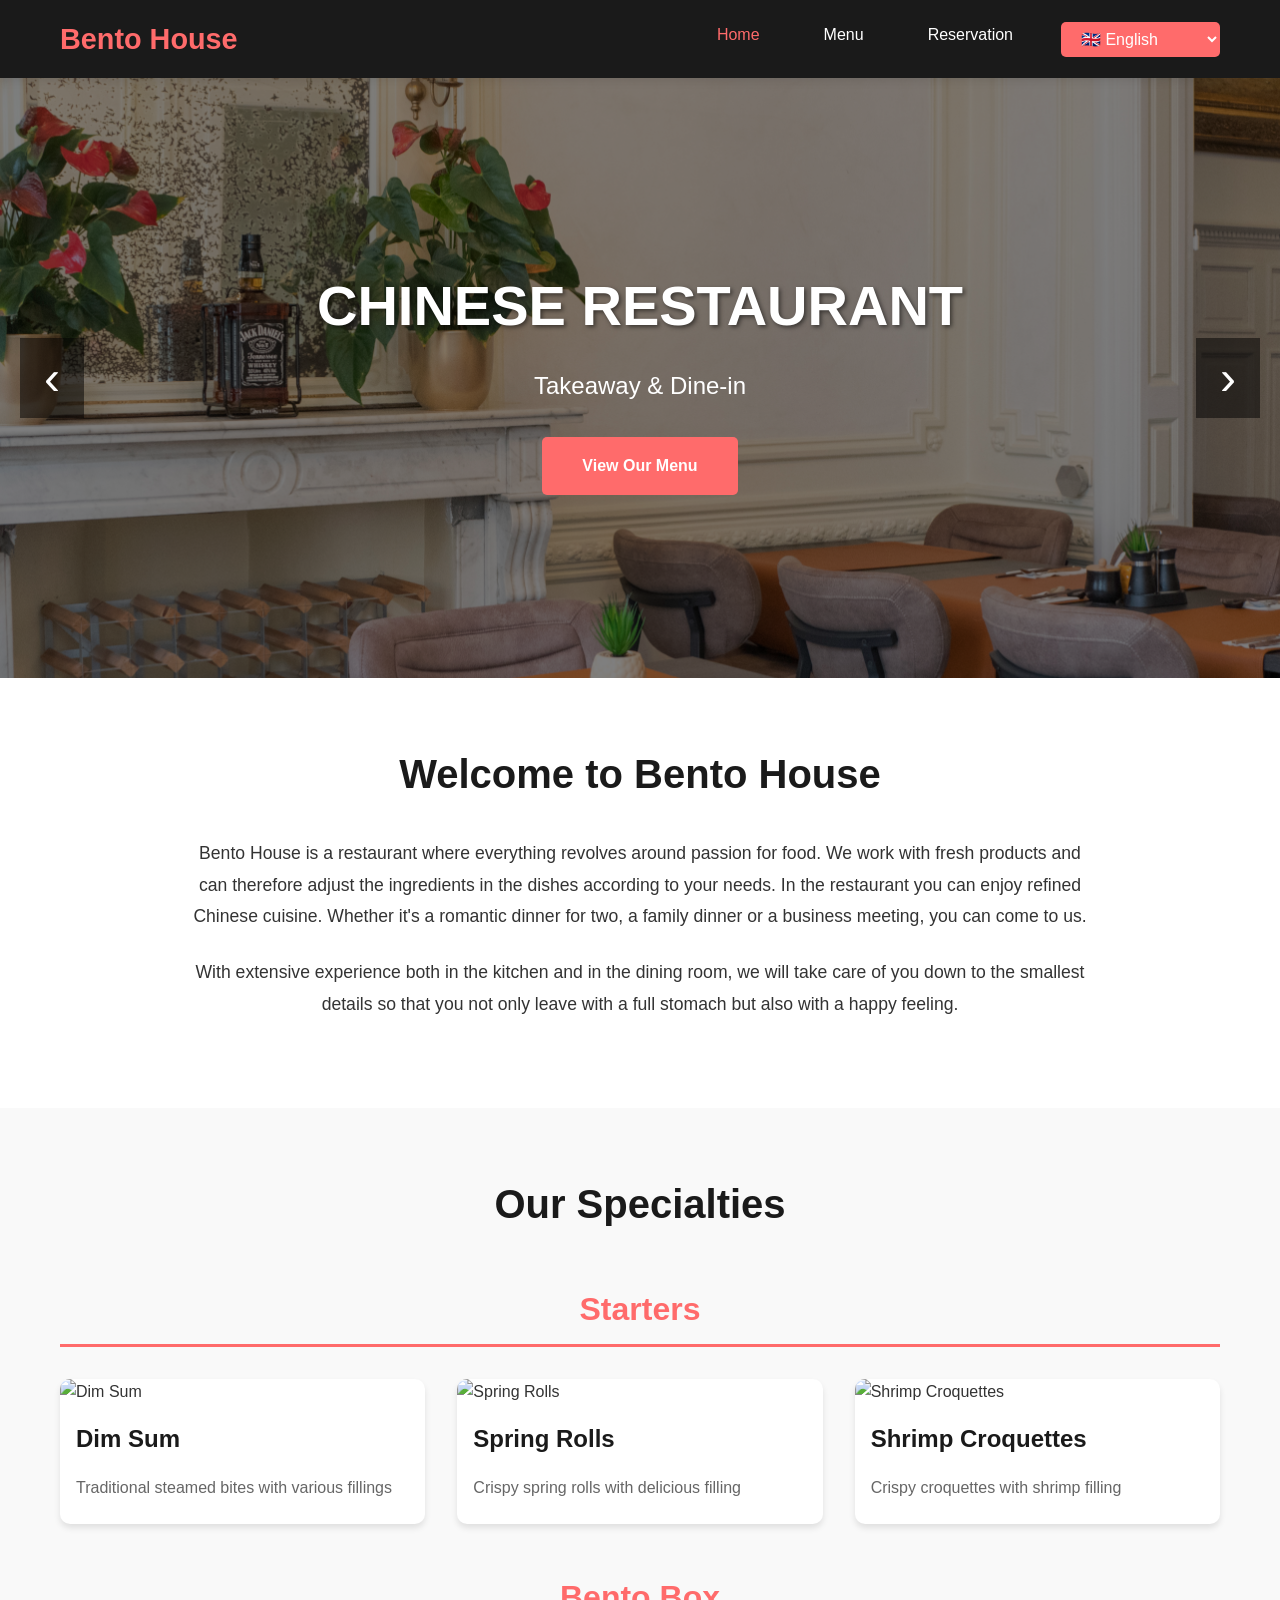
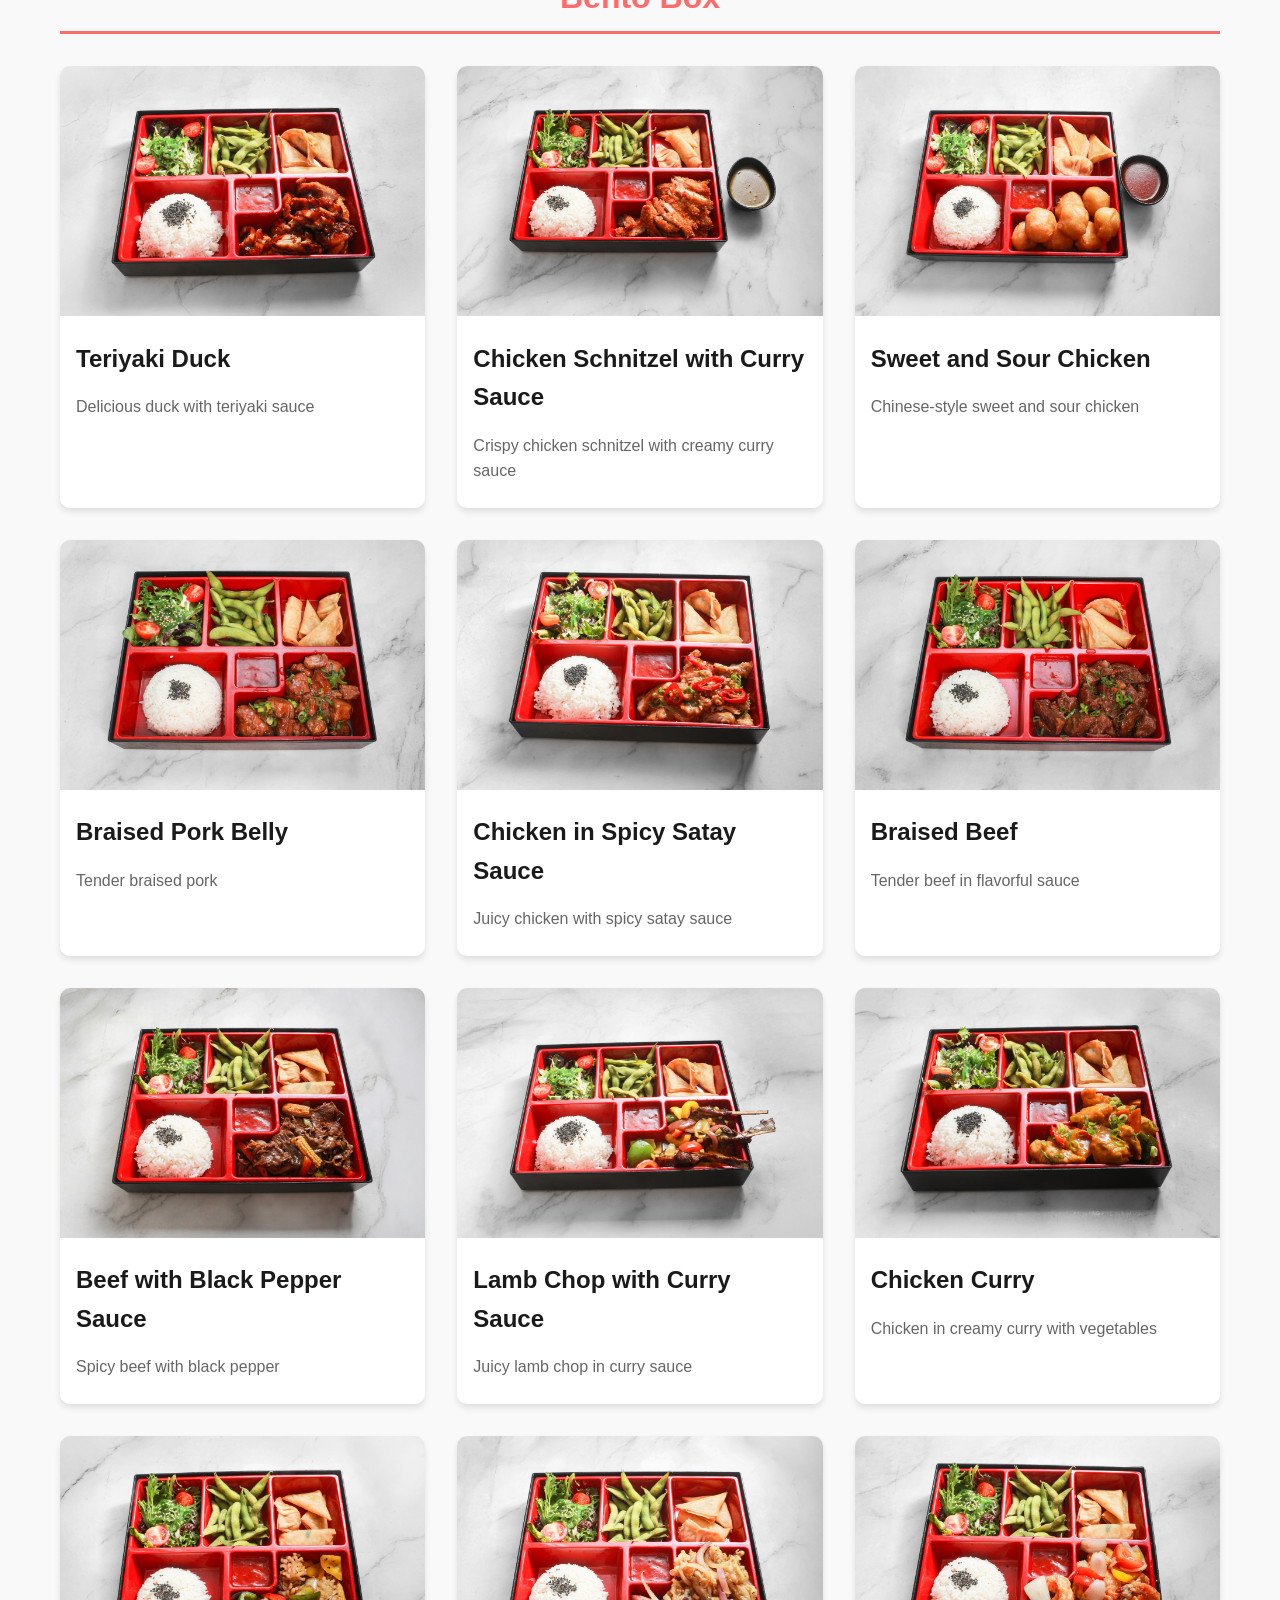
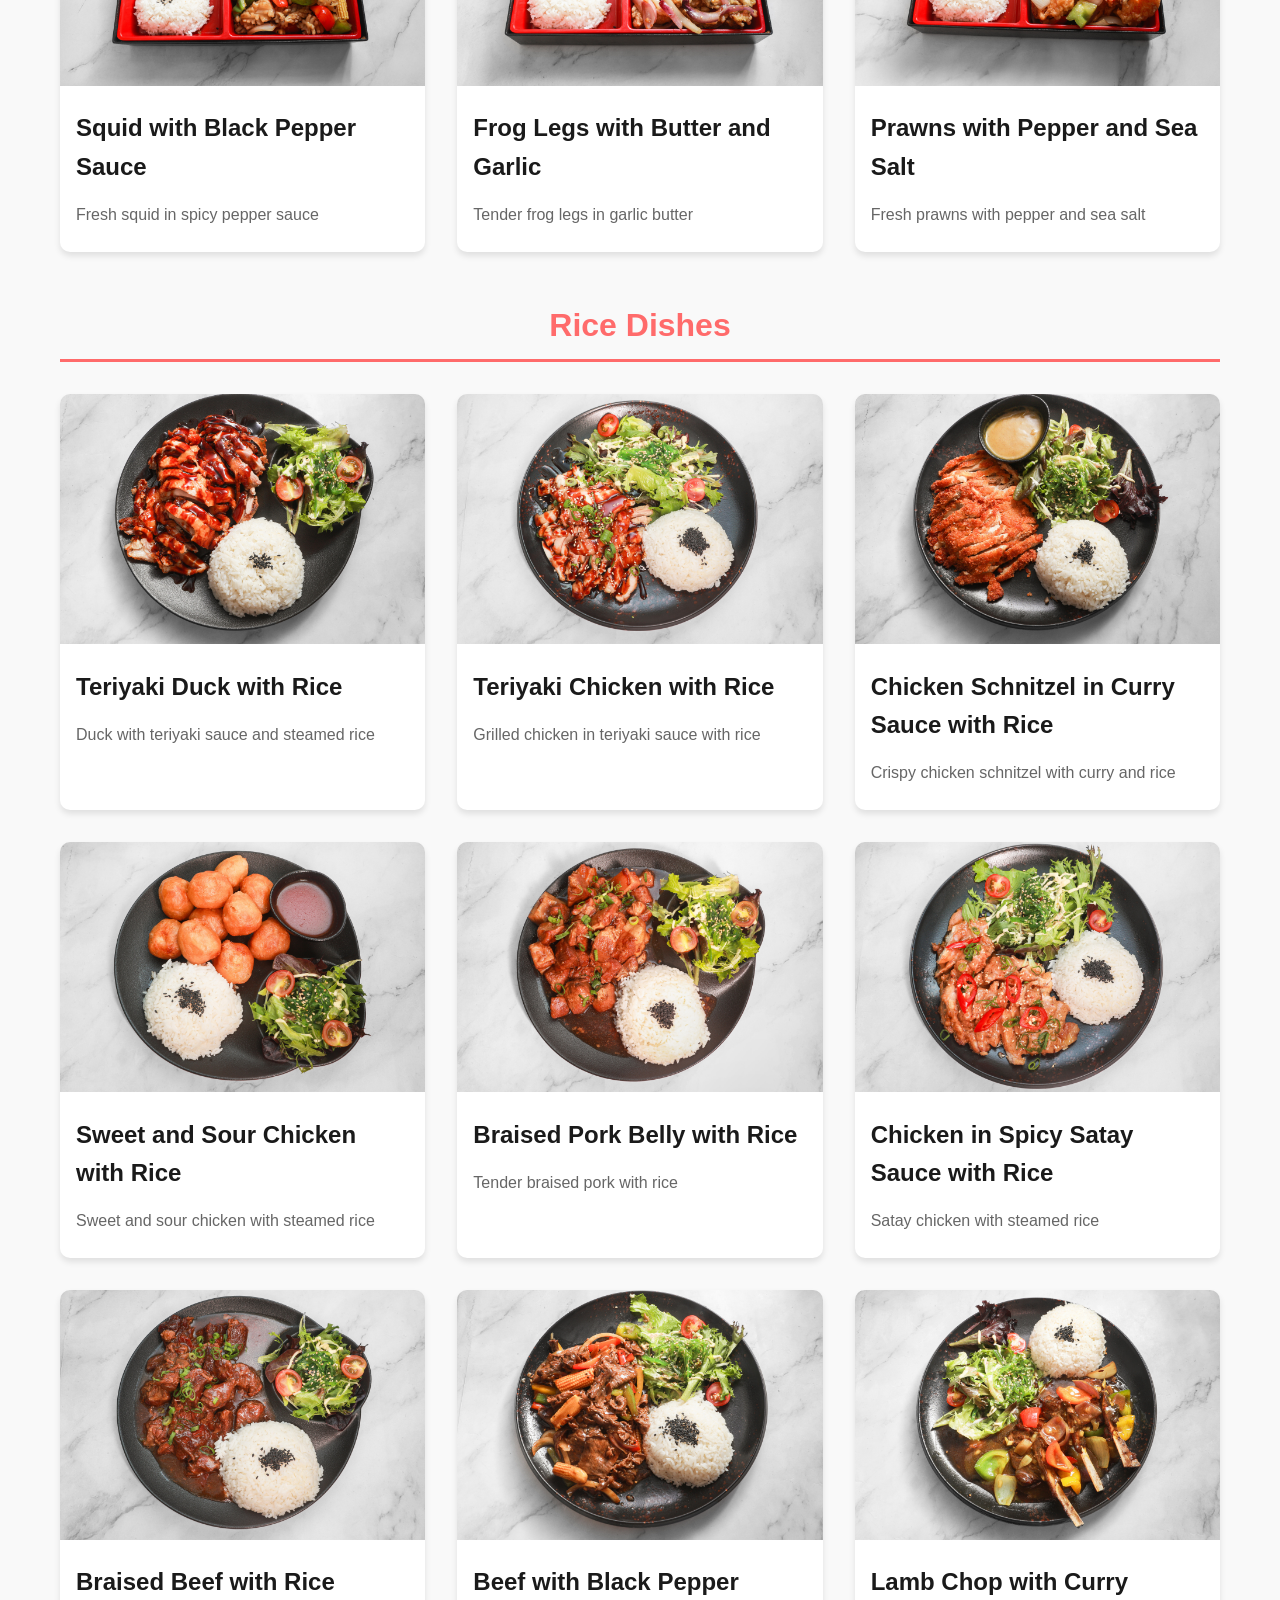
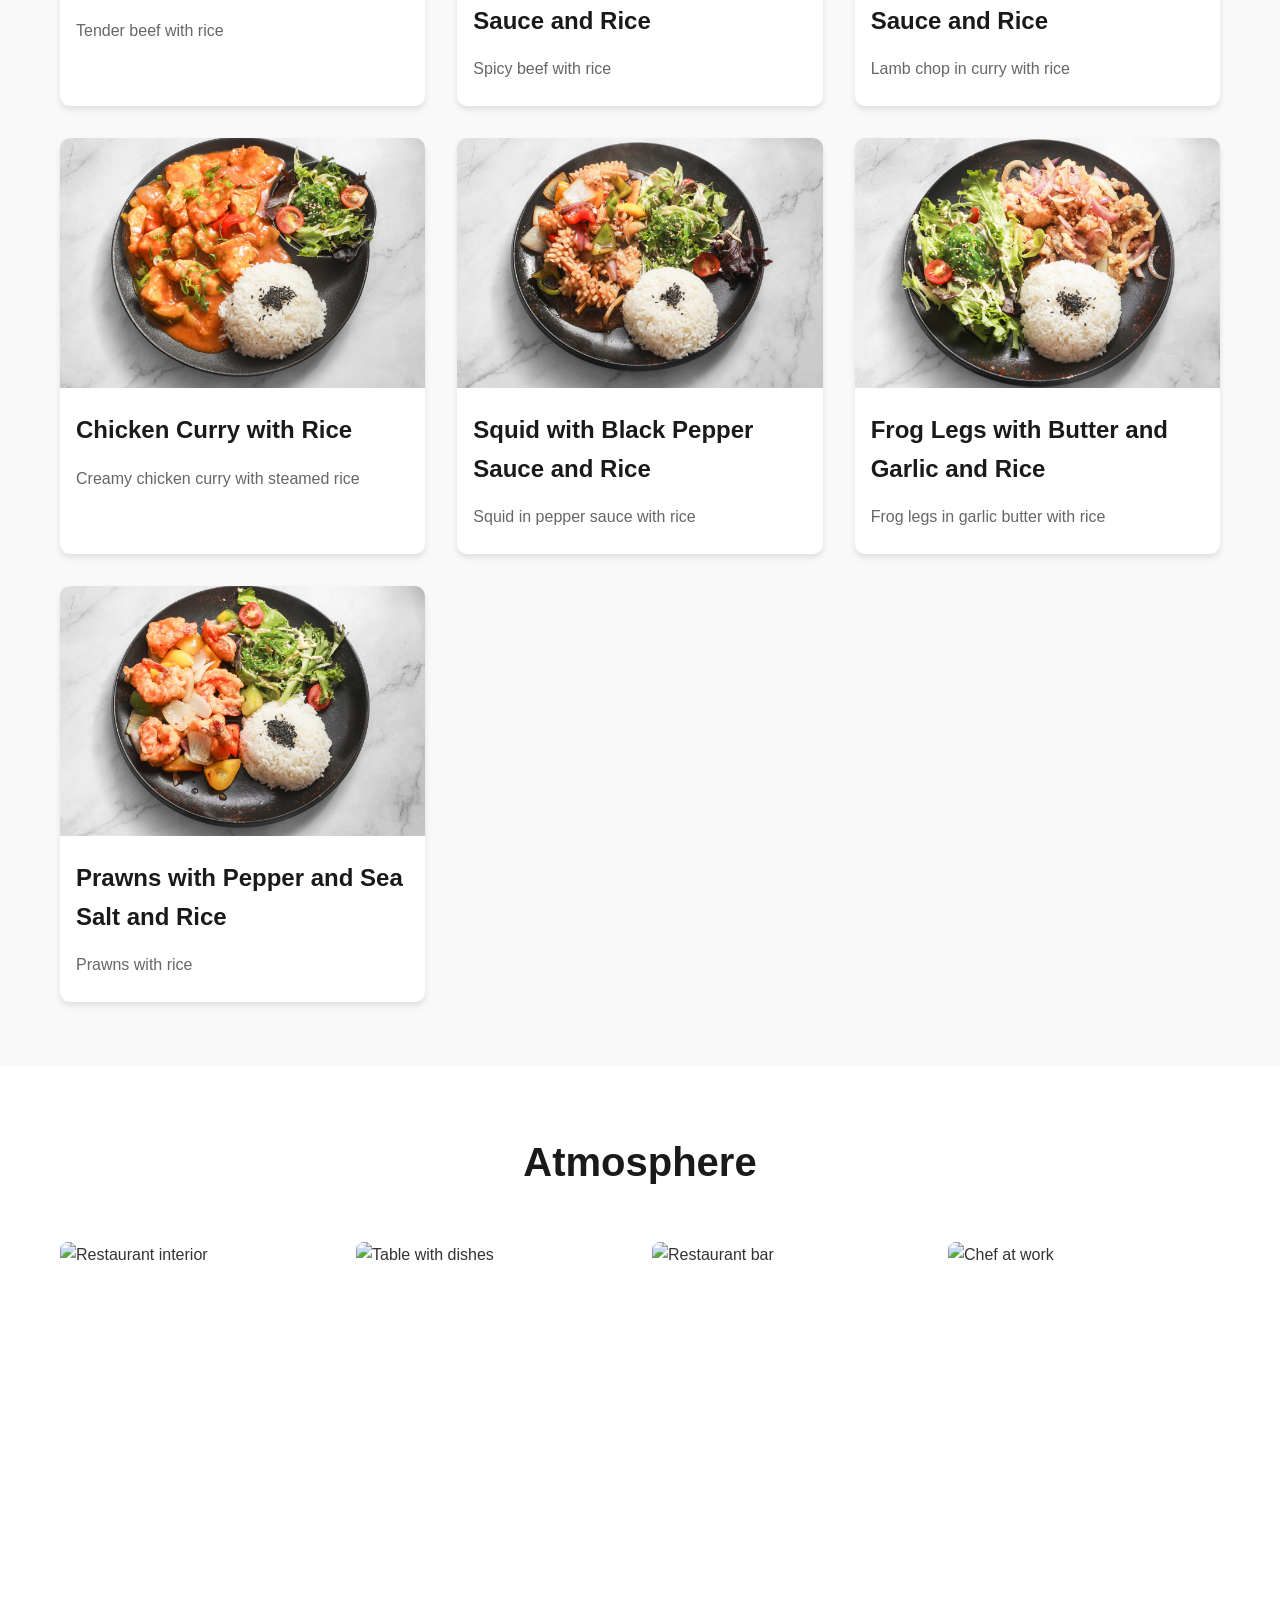
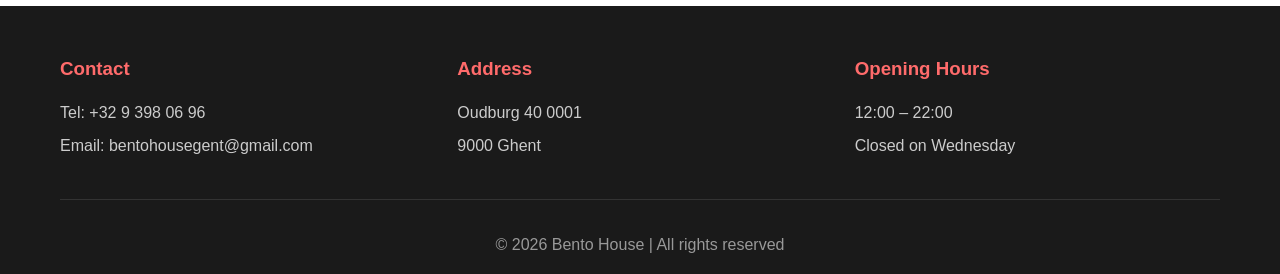
==== index-en.html @ 30163edc "Initial commit: Bento House restaurant website" ====
<!DOCTYPE html>
<html lang="en">
<head>
    <meta charset="UTF-8">
    <meta name="viewport" content="width=device-width, initial-scale=1.0">
    <title>Bento House - Chinese Restaurant</title>
    <link rel="stylesheet" href="styles.css">
</head>
<body>
    <header>
        <div class="container">
            <div class="logo">
                <h1>Bento House</h1>
            </div>
            <nav>
                <ul>
                    <li><a href="index-en.html" class="active">Home</a></li>
                    <li><a href="menu-en.html">Menu</a></li>
                    <li><a href="reservation-en.html">Reservation</a></li>
                    <li class="language-switcher">
                        <select class="lang-dropdown" onchange="window.location.href=this.value">
                            <option value="index.html">🇳🇱 Nederlands</option>
                            <option value="index-en.html" selected>🇬🇧 English</option>
                            <option value="index-zh.html">🇨🇳 中文</option>
                            <option value="index-fr.html">🇫🇷 Français</option>
                        </select>
                    </li>
                </ul>
            </nav>
        </div>
    </header>

    <main>
        <!-- Hero Section with Image Slider -->
        <section class="hero">
            <div class="hero-slider">
                <div class="slide active">
                    <img src="images/house/1.jpg" alt="Restaurant">
                </div>
                <div class="slide">
                    <img src="images/house/3.jpg" alt="Restaurant">
                </div>
                <div class="slide">
                    <img src="images/house/6.jpg" alt="Restaurant">
                </div>
                <div class="slide">
                    <img src="images/house/16.jpg" alt="Restaurant">
                </div>
                <div class="slide">
                    <img src="images/house/21.jpg" alt="Restaurant">
                </div>
                <div class="slide">
                    <img src="images/house/31.JPG" alt="Restaurant">
                </div>
                <div class="hero-overlay">
                    <h2>CHINESE RESTAURANT</h2>
                    <p>Takeaway & Dine-in</p>
                    <a href="menu-en.html" class="btn">View Our Menu</a>
                </div>
                <!-- Slider Navigation -->
                <button class="slider-nav prev" onclick="changeSlide(-1)">&#8249;</button>
                <button class="slider-nav next" onclick="changeSlide(1)">&#8250;</button>
            </div>
        </section>

        <script>
        // Image slider functionality
        let currentSlide = 0;
        const slides = document.querySelectorAll('.slide');
        const totalSlides = slides.length;
        let autoSlideInterval;

        function showSlide(index) {
            slides.forEach(slide => slide.classList.remove('active'));
            slides[index].classList.add('active');
        }

        function changeSlide(direction) {
            currentSlide = (currentSlide + direction + totalSlides) % totalSlides;
            showSlide(currentSlide);
            resetAutoSlide();
        }

        function nextSlide() {
            currentSlide = (currentSlide + 1) % totalSlides;
            showSlide(currentSlide);
        }

        function startAutoSlide() {
            autoSlideInterval = setInterval(nextSlide, 4000);
        }

        function resetAutoSlide() {
            clearInterval(autoSlideInterval);
            startAutoSlide();
        }

        // Start auto-advance slides every 4 seconds
        startAutoSlide();
        </script>

        <!-- About Section -->
        <section class="about">
            <div class="container">
                <h2>Welcome to Bento House</h2>
                <p>
                    Bento House is a restaurant where everything revolves around passion for food. 
                    We work with fresh products and can therefore adjust the ingredients in the dishes 
                    according to your needs. In the restaurant you can enjoy refined Chinese cuisine. 
                    Whether it's a romantic dinner for two, a family dinner or a business meeting, 
                    you can come to us.
                </p>
                <p>
                    With extensive experience both in the kitchen and in the dining room, we will take care of you 
                    down to the smallest details so that you not only leave with a full stomach but also 
                    with a happy feeling.
                </p>
            </div>
        </section>

        <!-- Featured Items Section -->
        <section class="featured-items">
            <div class="container">
                <h2>Our Specialties</h2>
                
                <!-- Starters -->
                <h3 class="category-title">Starters</h3>
                <div class="items-grid">
                    <div class="item-card">
                        <img src="https://images.unsplash.com/photo-1582878826629-29b7ad1cdc43?w=400" alt="Dim Sum">
                        <h3>Dim Sum</h3>
                        <p>Traditional steamed bites with various fillings</p>
                    </div>
                    <div class="item-card">
                        <img src="https://images.unsplash.com/photo-1526318896980-cf78c088247c?w=400" alt="Spring Rolls">
                        <h3>Spring Rolls</h3>
                        <p>Crispy spring rolls with delicious filling</p>
                    </div>
                    <div class="item-card">
                        <img src="https://images.unsplash.com/photo-1534422298391-e4f8c172dddb?w=400" alt="Shrimp Croquettes">
                        <h3>Shrimp Croquettes</h3>
                        <p>Crispy croquettes with shrimp filling</p>
                    </div>
                </div>

                <!-- Bento Box -->
                <h3 class="category-title">Bento Box</h3>
                <div class="items-grid">
                    <div class="item-card">
                        <img src="images/dutch/9 Teriyaki Eend.jpg" alt="Teriyaki Duck">
                        <h3>Teriyaki Duck</h3>
                        <p>Delicious duck with teriyaki sauce</p>
                    </div>
                    <div class="item-card">
                        <img src="images/dutch/11 Kipschnitzel met currysaus.jpg" alt="Chicken Schnitzel with Curry Sauce">
                        <h3>Chicken Schnitzel with Curry Sauce</h3>
                        <p>Crispy chicken schnitzel with creamy curry sauce</p>
                    </div>
                    <div class="item-card">
                        <img src="images/dutch/12 Koe Loe Kip.jpg" alt="Sweet and Sour Chicken">
                        <h3>Sweet and Sour Chicken</h3>
                        <p>Chinese-style sweet and sour chicken</p>
                    </div>
                    <div class="item-card">
                        <img src="images/dutch/13 Gestoofd buikspek.jpg" alt="Braised Pork Belly">
                        <h3>Braised Pork Belly</h3>
                        <p>Tender braised pork</p>
                    </div>
                    <div class="item-card">
                        <img src="images/dutch/14 Kip in pikant satésaus.jpg" alt="Chicken in Spicy Satay Sauce">
                        <h3>Chicken in Spicy Satay Sauce</h3>
                        <p>Juicy chicken with spicy satay sauce</p>
                    </div>
                    <div class="item-card">
                        <img src="images/dutch/15 Gestoofd rundvlees.jpg" alt="Braised Beef">
                        <h3>Braised Beef</h3>
                        <p>Tender beef in flavorful sauce</p>
                    </div>
                    <div class="item-card">
                        <img src="images/dutch/16 Rundvlees met zwarte peppersaus.jpg" alt="Beef with Black Pepper Sauce">
                        <h3>Beef with Black Pepper Sauce</h3>
                        <p>Spicy beef with black pepper</p>
                    </div>
                    <div class="item-card">
                        <img src="images/dutch/17 Lamskotelet met currysaus.jpg" alt="Lamb Chop with Curry Sauce">
                        <h3>Lamb Chop with Curry Sauce</h3>
                        <p>Juicy lamb chop in curry sauce</p>
                    </div>
                    <div class="item-card">
                        <img src="images/dutch/18 Kipcurry.jpg" alt="Chicken Curry">
                        <h3>Chicken Curry</h3>
                        <p>Chicken in creamy curry with vegetables</p>
                    </div>
                    <div class="item-card">
                        <img src="images/dutch/19 Inktvis met zwarte peppersaus.jpg" alt="Squid with Black Pepper Sauce">
                        <h3>Squid with Black Pepper Sauce</h3>
                        <p>Fresh squid in spicy pepper sauce</p>
                    </div>
                    <div class="item-card">
                        <img src="images/dutch/20 Kikkerbilletjes met boter en look.jpg" alt="Frog Legs with Butter and Garlic">
                        <h3>Frog Legs with Butter and Garlic</h3>
                        <p>Tender frog legs in garlic butter</p>
                    </div>
                    <div class="item-card">
                        <img src="images/dutch/21 Gambas met pepper en zeezout.jpg" alt="Prawns with Pepper and Sea Salt">
                        <h3>Prawns with Pepper and Sea Salt</h3>
                        <p>Fresh prawns with pepper and sea salt</p>
                    </div>
                </div>

                <!-- Rice Dish -->
                <h3 class="category-title">Rice Dishes</h3>
                <div class="items-grid">
                    <div class="item-card">
                        <img src="images/dutch/23 Teriyaki Eend.jpg" alt="Teriyaki Duck with Rice">
                        <h3>Teriyaki Duck with Rice</h3>
                        <p>Duck with teriyaki sauce and steamed rice</p>
                    </div>
                    <div class="item-card">
                        <img src="images/dutch/24 Teriyaki kip.jpg" alt="Teriyaki Chicken">
                        <h3>Teriyaki Chicken with Rice</h3>
                        <p>Grilled chicken in teriyaki sauce with rice</p>
                    </div>
                    <div class="item-card">
                        <img src="images/dutch/25 Kipschnitzel in currysaus.jpg" alt="Chicken Schnitzel in Curry Sauce">
                        <h3>Chicken Schnitzel in Curry Sauce with Rice</h3>
                        <p>Crispy chicken schnitzel with curry and rice</p>
                    </div>
                    <div class="item-card">
                        <img src="images/dutch/26 Koe Loe Kip.jpg" alt="Sweet and Sour Chicken with Rice">
                        <h3>Sweet and Sour Chicken with Rice</h3>
                        <p>Sweet and sour chicken with steamed rice</p>
                    </div>
                    <div class="item-card">
                        <img src="images/dutch/27 Gestoofd buikspek.jpg" alt="Braised Pork Belly with Rice">
                        <h3>Braised Pork Belly with Rice</h3>
                        <p>Tender braised pork with rice</p>
                    </div>
                    <div class="item-card">
                        <img src="images/dutch/28 Kip in pikant satésaus.jpg" alt="Chicken in Spicy Satay Sauce with Rice">
                        <h3>Chicken in Spicy Satay Sauce with Rice</h3>
                        <p>Satay chicken with steamed rice</p>
                    </div>
                    <div class="item-card">
                        <img src="images/dutch/29 Gestoofd rundvlees.jpg" alt="Braised Beef with Rice">
                        <h3>Braised Beef with Rice</h3>
                        <p>Tender beef with rice</p>
                    </div>
                    <div class="item-card">
                        <img src="images/dutch/30 Rundvlees met zwarte peppersaus.jpg" alt="Beef with Black Pepper Sauce with Rice">
                        <h3>Beef with Black Pepper Sauce and Rice</h3>
                        <p>Spicy beef with rice</p>
                    </div>
                    <div class="item-card">
                        <img src="images/dutch/31 Lamskotelet met currysaus.jpg" alt="Lamb Chop with Curry Sauce with Rice">
                        <h3>Lamb Chop with Curry Sauce and Rice</h3>
                        <p>Lamb chop in curry with rice</p>
                    </div>
                    <div class="item-card">
                        <img src="images/dutch/32 Kipcurry.jpg" alt="Chicken Curry with Rice">
                        <h3>Chicken Curry with Rice</h3>
                        <p>Creamy chicken curry with steamed rice</p>
                    </div>
                    <div class="item-card">
                        <img src="images/dutch/33 Inktvis met zwarte peppersaus.jpg" alt="Squid with Black Pepper Sauce with Rice">
                        <h3>Squid with Black Pepper Sauce and Rice</h3>
                        <p>Squid in pepper sauce with rice</p>
                    </div>
                    <div class="item-card">
                        <img src="images/dutch/34 Kikkerbilletjes met boter en look.jpg" alt="Frog Legs with Butter and Garlic with Rice">
                        <h3>Frog Legs with Butter and Garlic and Rice</h3>
                        <p>Frog legs in garlic butter with rice</p>
                    </div>
                    <div class="item-card">
                        <img src="images/dutch/35 Gambas met peeper en zeezout.jpg" alt="Prawns with Pepper and Sea Salt with Rice">
                        <h3>Prawns with Pepper and Sea Salt and Rice</h3>
                        <p>Prawns with rice</p>
                    </div>
                </div>
            </div>
        </section>

        <!-- Image Gallery -->
        <section class="gallery">
            <div class="container">
                <h2>Atmosphere</h2>
                <div class="gallery-grid">
                    <img src="https://images.unsplash.com/photo-1517248135467-4c7edcad34c4?w=600" alt="Restaurant interior">
                    <img src="https://images.unsplash.com/photo-1414235077428-338989a2e8c0?w=600" alt="Table with dishes">
                    <img src="https://images.unsplash.com/photo-1552566626-52f8b828add9?w=600" alt="Restaurant bar">
                    <img src="https://images.unsplash.com/photo-1559339352-11d035aa65de?w=600" alt="Chef at work">
                </div>
            </div>
        </section>
    </main>

    <footer>
        <div class="container">
            <div class="footer-content">
                <div class="footer-section">
                    <h3>Contact</h3>
                    <p>Tel: +32 9 398 06 96</p>
                    <p>Email: bentohousegent@gmail.com</p>
                </div>
                <div class="footer-section">
                    <h3>Address</h3>
                    <p>Oudburg 40 0001</p>
                    <p>9000 Ghent</p>
                </div>
                <div class="footer-section">
                    <h3>Opening Hours</h3>
                    <p>12:00 – 22:00</p>
                    <p>Closed on Wednesday</p>
                </div>
            </div>
            <div class="footer-bottom">
                <p>&copy; 2026 Bento House | All rights reserved</p>
            </div>
        </div>
    </footer>
</body>
</html>
---- styles.css ----
/* Global Styles */
* {
    margin: 0;
    padding: 0;
    box-sizing: border-box;
}

body {
    font-family: 'Segoe UI', Tahoma, Geneva, Verdana, sans-serif;
    line-height: 1.6;
    color: #333;
    background-color: #f5f5f5;
}

.container {
    max-width: 1200px;
    margin: 0 auto;
    padding: 0 20px;
}

/* Header Styles */
header {
    background-color: #1a1a1a;
    color: #fff;
    padding: 1rem 0;
    position: sticky;
    top: 0;
    z-index: 1000;
    box-shadow: 0 2px 10px rgba(0,0,0,0.1);
}

header .container {
    display: flex;
    justify-content: space-between;
    align-items: center;
}

.logo h1 {
    font-size: 1.8rem;
    color: #ff6b6b;
    font-weight: 700;
}

nav ul {
    display: flex;
    list-style: none;
    gap: 2rem;
}

nav a {
    color: #fff;
    text-decoration: none;
    font-weight: 500;
    transition: color 0.3s ease;
    padding: 0.5rem 1rem;
}

nav a:hover,
nav a.active {
    color: #ff6b6b;
}

.language-switcher {
    margin-left: auto;
}

.lang-dropdown {
    background-color: #ff6b6b;
    color: #fff;
    padding: 0.5rem 1rem;
    border: none;
    border-radius: 5px;
    font-size: 1rem;
    font-weight: 500;
    cursor: pointer;
    transition: all 0.3s ease;
    outline: none;
}

.lang-dropdown:hover {
    background-color: #ff5252;
}

.lang-dropdown option {
    background-color: #fff;
    color: #333;
    padding: 0.5rem;
}

/* Hero Section */
.hero {
    position: relative;
    height: 600px;
    overflow: hidden;
}

.hero-slider {
    position: relative;
    width: 100%;
    height: 100%;
}

.slide {
    position: absolute;
    top: 0;
    left: 0;
    width: 100%;
    height: 100%;
    opacity: 0;
    transition: opacity 1s ease-in-out;
}

.slide.active {
    opacity: 1;
}

.slide img {
    width: 100%;
    height: 100%;
    object-fit: cover;
}

.slider-nav {
    position: absolute;
    top: 50%;
    transform: translateY(-50%);
    background-color: rgba(0, 0, 0, 0.5);
    color: #fff;
    border: none;
    font-size: 3rem;
    padding: 1rem 1.5rem;
    cursor: pointer;
    z-index: 10;
    transition: all 0.3s ease;
    line-height: 1;
}

.slider-nav:hover {
    background-color: rgba(255, 107, 107, 0.9);
}

.slider-nav.prev {
    left: 20px;
}

.slider-nav.next {
    right: 20px;
}

.hero-overlay {
    position: absolute;
    top: 0;
    left: 0;
    width: 100%;
    height: 100%;
    background: rgba(0, 0, 0, 0.5);
    display: flex;
    flex-direction: column;
    justify-content: center;
    align-items: center;
    color: #fff;
    text-align: center;
}

.hero-overlay h2 {
    font-size: 3.5rem;
    margin-bottom: 1rem;
    text-shadow: 2px 2px 4px rgba(0,0,0,0.5);
}

.hero-overlay p {
    font-size: 1.5rem;
    margin-bottom: 2rem;
}

/* Button Styles */
.btn {
    display: inline-block;
    padding: 1rem 2.5rem;
    background-color: #ff6b6b;
    color: #fff;
    text-decoration: none;
    border-radius: 5px;
    font-weight: 600;
    transition: all 0.3s ease;
    border: none;
    cursor: pointer;
    font-size: 1rem;
}

.btn:hover {
    background-color: #ff5252;
    transform: translateY(-2px);
    box-shadow: 0 4px 10px rgba(255, 107, 107, 0.3);
}

.btn-primary {
    background-color: #ff6b6b;
    width: 100%;
}

/* About Section */
.about {
    padding: 4rem 0;
    background-color: #fff;
}

.about h2 {
    text-align: center;
    font-size: 2.5rem;
    margin-bottom: 2rem;
    color: #1a1a1a;
}

.about p {
    font-size: 1.1rem;
    line-height: 1.8;
    margin-bottom: 1.5rem;
    text-align: center;
    max-width: 900px;
    margin-left: auto;
    margin-right: auto;
}

/* Featured Items Section */
.featured-items {
    padding: 4rem 0;
    background-color: #f9f9f9;
}

.featured-items h2 {
    text-align: center;
    font-size: 2.5rem;
    margin-bottom: 3rem;
    color: #1a1a1a;
}

.category-title {
    font-size: 2rem;
    color: #ff6b6b;
    margin-top: 3rem;
    margin-bottom: 2rem;
    padding-bottom: 0.5rem;
    border-bottom: 3px solid #ff6b6b;
    text-align: center;
}

.category-title:first-of-type {
    margin-top: 0;
}

.items-grid {
    display: grid;
    grid-template-columns: repeat(auto-fit, minmax(300px, 1fr));
    gap: 2rem;
}

.item-card {
    background: #fff;
    border-radius: 10px;
    overflow: hidden;
    box-shadow: 0 4px 6px rgba(0,0,0,0.1);
    transition: transform 0.3s ease, box-shadow 0.3s ease;
}

.item-card:hover {
    transform: translateY(-5px);
    box-shadow: 0 8px 15px rgba(0,0,0,0.2);
}

.item-card img {
    width: 100%;
    height: 250px;
    object-fit: cover;
}

.item-card h3 {
    padding: 1rem;
    font-size: 1.5rem;
    color: #1a1a1a;
}

.item-card p {
    padding: 0 1rem 1.5rem 1rem;
    color: #666;
}

/* Gallery Section */
.gallery {
    padding: 4rem 0;
    background-color: #fff;
}

.gallery h2 {
    text-align: center;
    font-size: 2.5rem;
    margin-bottom: 3rem;
    color: #1a1a1a;
}

.gallery-grid {
    display: grid;
    grid-template-columns: repeat(auto-fit, minmax(250px, 1fr));
    gap: 1.5rem;
}

.gallery-grid img {
    width: 100%;
    height: 300px;
    object-fit: cover;
    border-radius: 8px;
    transition: transform 0.3s ease;
}

.gallery-grid img:hover {
    transform: scale(1.05);
}

/* Menu Page Styles */
.menu-header {
    background: linear-gradient(135deg, #1a1a1a 0%, #333 100%);
    color: #fff;
    padding: 4rem 0;
    text-align: center;
}

.menu-header h1 {
    font-size: 3rem;
    margin-bottom: 1rem;
}

.menu-content {
    padding: 4rem 0;
    background-color: #fff;
}

.menu-category {
    margin-bottom: 4rem;
}

.menu-category h2 {
    font-size: 2rem;
    margin-bottom: 2rem;
    color: #ff6b6b;
    border-bottom: 3px solid #ff6b6b;
    padding-bottom: 0.5rem;
}

.menu-items {
    display: grid;
    gap: 1.5rem;
}

.menu-item {
    display: flex;
    justify-content: space-between;
    align-items: center;
    gap: 1rem;
    padding: 1.5rem;
    background-color: #f9f9f9;
    border-radius: 8px;
    transition: all 0.3s ease;
}

.menu-item:hover {
    background-color: #fff;
    box-shadow: 0 4px 10px rgba(0,0,0,0.1);
}

.menu-item-img {
    width: 80px;
    height: 80px;
    object-fit: cover;
    border-radius: 8px;
    flex-shrink: 0;
}

.item-info {
    flex: 1;
    min-width: 0;
}

.item-info h3 {
    font-size: 1.3rem;
    color: #1a1a1a;
    margin-bottom: 0.5rem;
}

.item-info p {
    color: #666;
    font-size: 0.95rem;
}

.price {
    font-size: 1.5rem;
    font-weight: 700;
    color: #ff6b6b;
    white-space: nowrap;
    margin-left: 2rem;
}

/* Reservation Page Styles */
.reservation-header {
    background: linear-gradient(135deg, #1a1a1a 0%, #333 100%);
    color: #fff;
    padding: 4rem 0;
    text-align: center;
}

.reservation-header h1 {
    font-size: 3rem;
    margin-bottom: 1rem;
}

.contact-section {
    padding: 4rem 0;
    background-color: #fff;
}

.contact-grid {
    display: grid;
    grid-template-columns: 1fr 1fr;
    gap: 4rem;
    margin-bottom: 3rem;
}

.contact-info h2,
.reservation-form h2 {
    font-size: 2rem;
    margin-bottom: 2rem;
    color: #1a1a1a;
}

.info-block {
    margin-bottom: 2rem;
    padding: 1.5rem;
    background-color: #f9f9f9;
    border-radius: 8px;
}

.info-block h3 {
    font-size: 1.3rem;
    margin-bottom: 1rem;
    color: #ff6b6b;
}

.info-block p {
    margin-bottom: 0.5rem;
    color: #333;
}

.info-block a {
    color: #ff6b6b;
    text-decoration: none;
    transition: color 0.3s ease;
}

.info-block a:hover {
    color: #ff5252;
    text-decoration: underline;
}

.hours-table {
    width: 100%;
    margin-top: 1rem;
}

.hours-table td {
    padding: 0.5rem 0;
}

.hours-table td:first-child {
    font-weight: 600;
}

.note {
    margin-top: 1rem;
    font-size: 0.9rem;
    color: #666;
}

.social-links {
    display: flex;
    gap: 1rem;
    margin-top: 1rem;
}

.social-btn {
    display: inline-block;
    padding: 0.5rem 1.5rem;
    background-color: #ff6b6b;
    color: #fff !important;
    border-radius: 5px;
    text-decoration: none !important;
    transition: all 0.3s ease;
}

.social-btn:hover {
    background-color: #ff5252;
    transform: translateY(-2px);
}

/* Form Styles */
.reservation-form {
    background-color: #f9f9f9;
    padding: 2rem;
    border-radius: 10px;
}

.form-group {
    margin-bottom: 1.5rem;
}

.form-group label {
    display: block;
    margin-bottom: 0.5rem;
    font-weight: 600;
    color: #333;
}

.form-group input,
.form-group select,
.form-group textarea {
    width: 100%;
    padding: 0.8rem;
    border: 1px solid #ddd;
    border-radius: 5px;
    font-size: 1rem;
    transition: border-color 0.3s ease;
}

.form-group input:focus,
.form-group select:focus,
.form-group textarea:focus {
    outline: none;
    border-color: #ff6b6b;
}

.form-row {
    display: grid;
    grid-template-columns: 1fr 1fr;
    gap: 1rem;
}

.form-note {
    margin-top: 1rem;
    font-size: 0.9rem;
    color: #666;
}

/* Map Section */
.map-section {
    padding: 4rem 0;
    background-color: #f9f9f9;
}

.map-section h2 {
    text-align: center;
    font-size: 2.5rem;
    margin-bottom: 2rem;
    color: #1a1a1a;
}

.map-container {
    border-radius: 10px;
    overflow: hidden;
    box-shadow: 0 4px 10px rgba(0,0,0,0.1);
    margin-bottom: 2rem;
}

.map-info {
    text-align: center;
    padding: 1.5rem;
    background-color: #fff;
    border-radius: 8px;
}

.map-info p {
    margin: 0.5rem 0;
    font-size: 1.1rem;
}

/* Notice Section */
.notice-section {
    padding: 3rem 0;
    background-color: #fff;
}

.notice-box {
    background-color: #fff3cd;
    border-left: 5px solid #ff6b6b;
    padding: 2rem;
    border-radius: 8px;
}

.notice-box h3 {
    color: #1a1a1a;
    margin-bottom: 1rem;
}

.notice-box p {
    margin-bottom: 0.8rem;
    color: #333;
}

/* Footer Styles */
footer {
    background-color: #1a1a1a;
    color: #fff;
    padding: 3rem 0 1rem 0;
}

.footer-content {
    display: grid;
    grid-template-columns: repeat(auto-fit, minmax(250px, 1fr));
    gap: 2rem;
    margin-bottom: 2rem;
}

.footer-section h3 {
    color: #ff6b6b;
    margin-bottom: 1rem;
}

.footer-section p {
    margin-bottom: 0.5rem;
    color: #ccc;
}

.footer-bottom {
    text-align: center;
    padding-top: 2rem;
    border-top: 1px solid #333;
    color: #999;
}

/* Responsive Design */
@media (max-width: 768px) {
    header .container {
        flex-direction: column;
        gap: 1rem;
    }

    nav ul {
        flex-direction: column;
        gap: 0.5rem;
        text-align: center;
    }

    .hero {
        height: 400px;
    }

    .hero-overlay h2 {
        font-size: 2rem;
    }

    .hero-overlay p {
        font-size: 1.2rem;
    }

    .items-grid {
        grid-template-columns: 1fr;
    }

    .contact-grid {
        grid-template-columns: 1fr;
        gap: 2rem;
    }

    .form-row {
        grid-template-columns: 1fr;
    }

    .menu-item {
        flex-direction: column;
        gap: 1rem;
    }

    .price {
        margin-left: 0;
    }

    .gallery-grid {
        grid-template-columns: 1fr;
    }

    .menu-header h1,
    .reservation-header h1 {
        font-size: 2rem;
    }

    .about h2,
    .featured-items h2,
    .gallery h2,
    .map-section h2 {
        font-size: 2rem;
    }
}

@media (max-width: 480px) {
    .logo h1 {
        font-size: 1.5rem;
    }

    .hero-overlay h2 {
        font-size: 1.5rem;
    }

    .hero-overlay p {
        font-size: 1rem;
    }

    .btn {
        padding: 0.8rem 1.5rem;
        font-size: 0.9rem;
    }
}
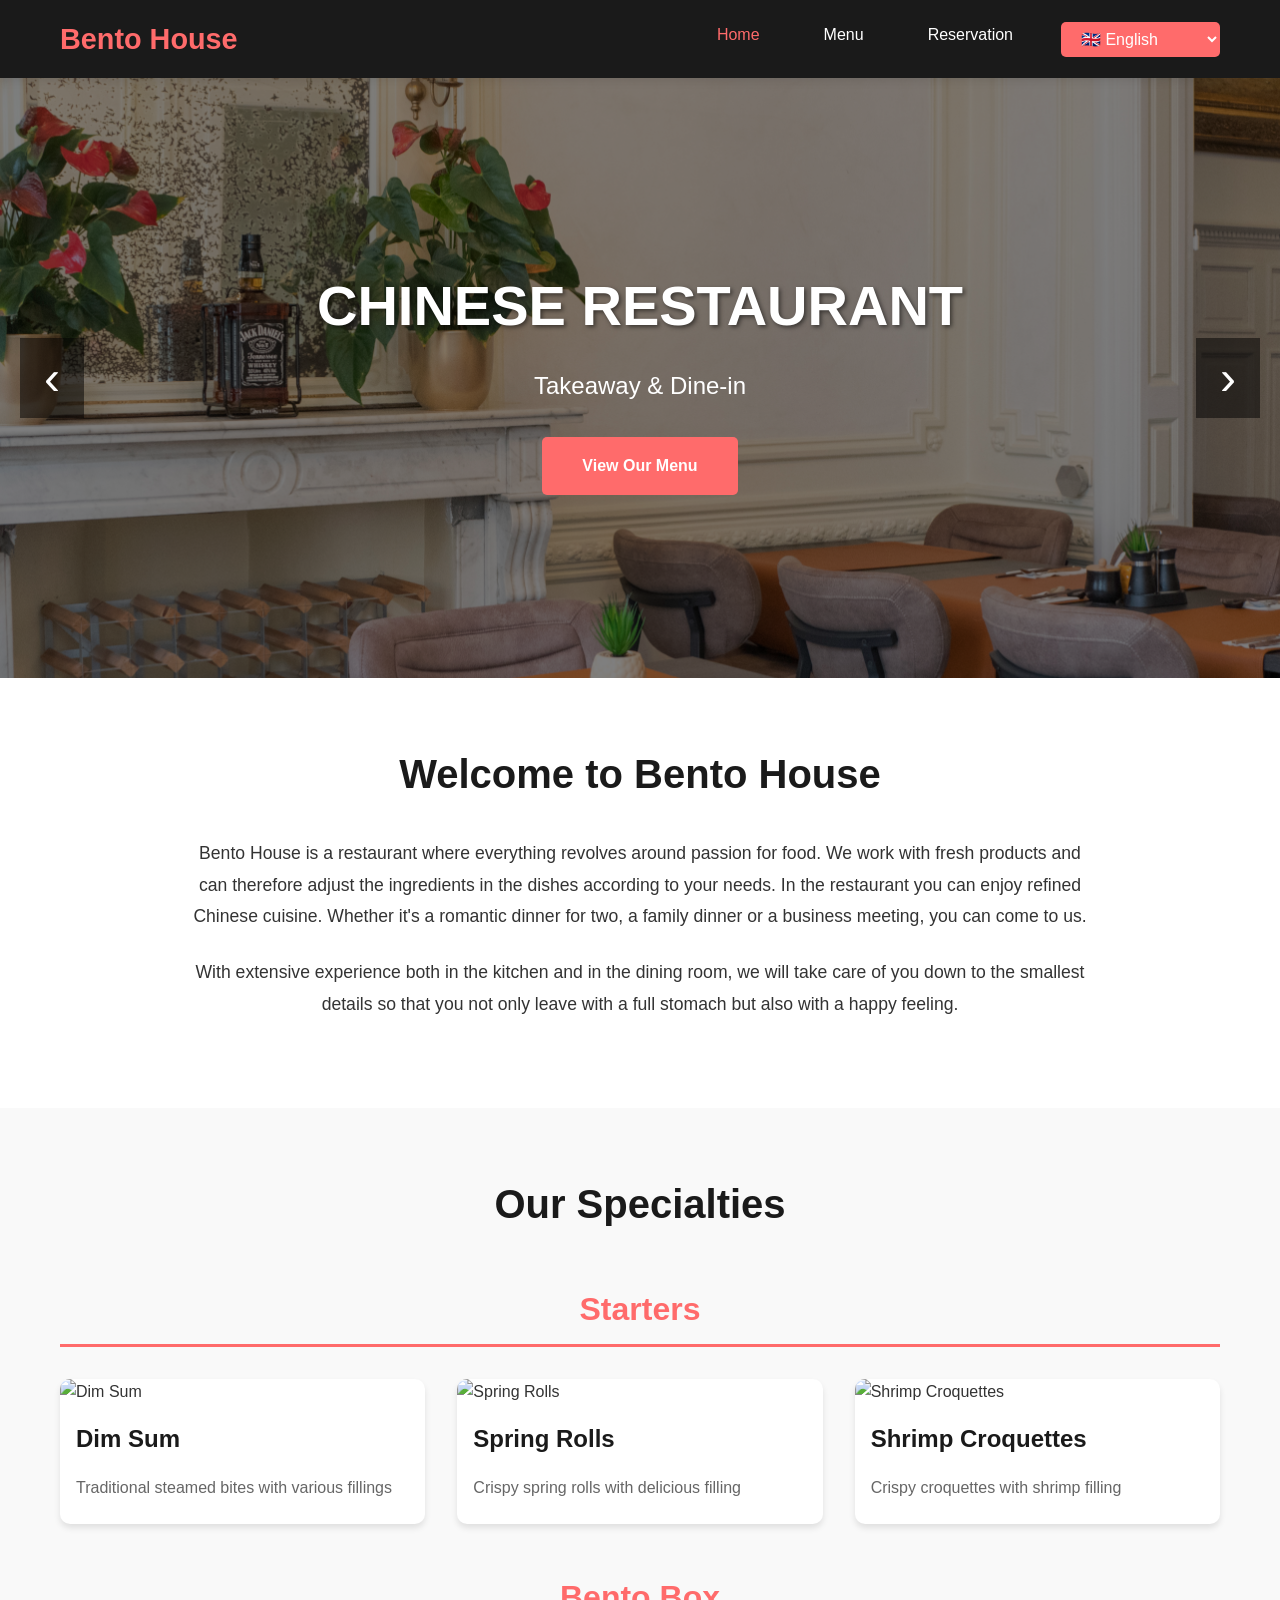
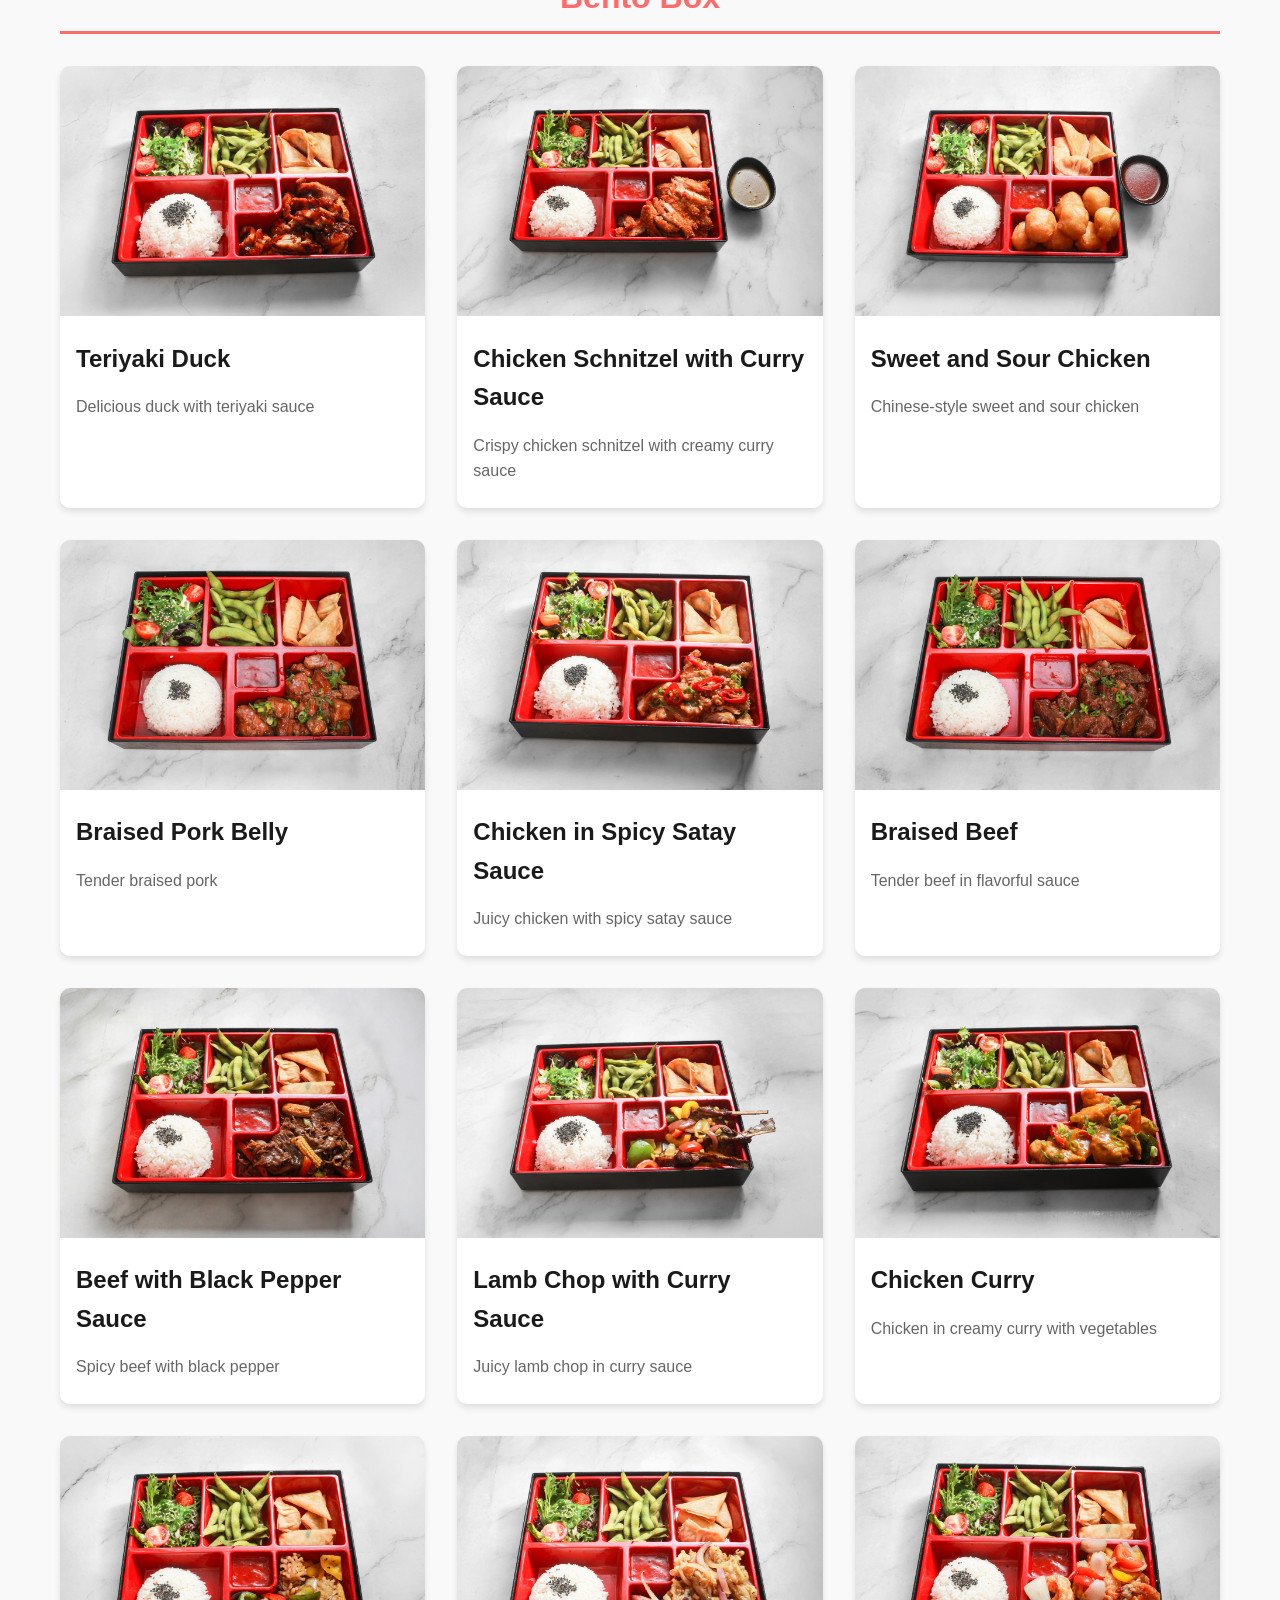
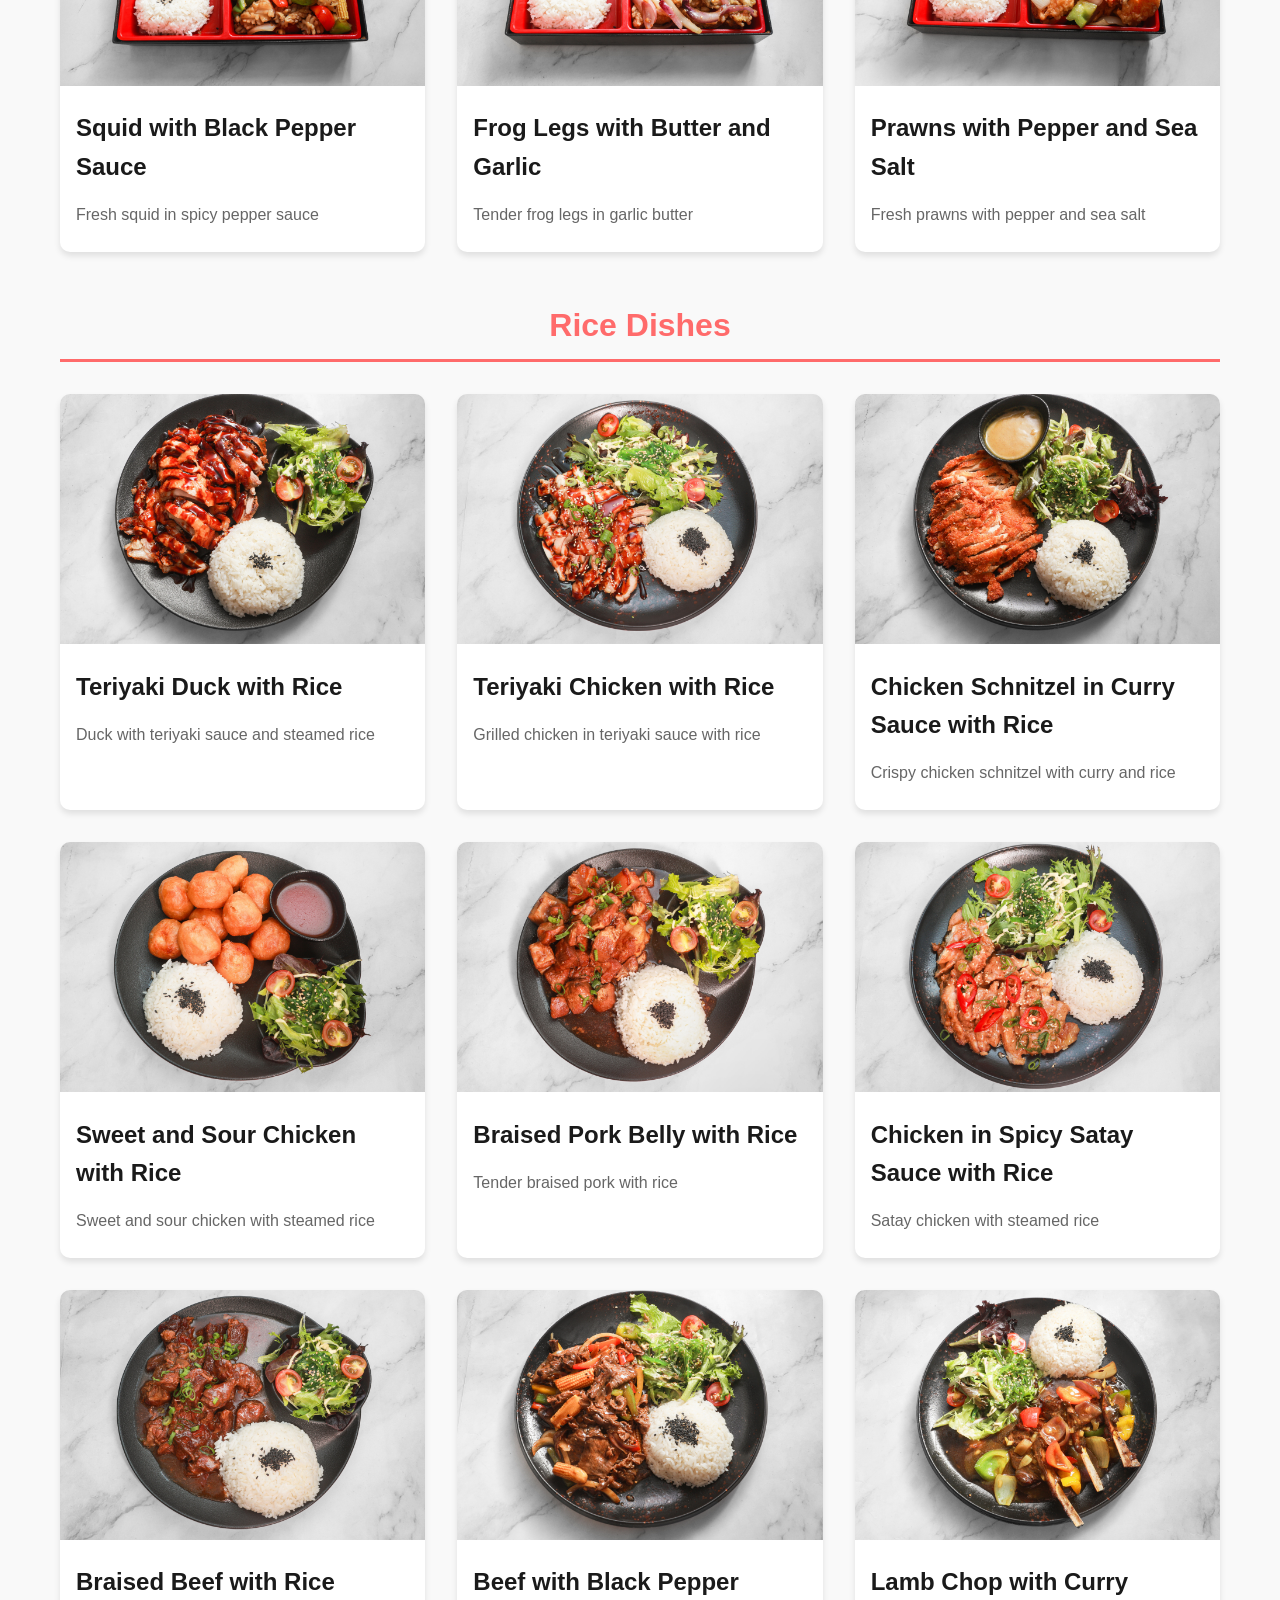
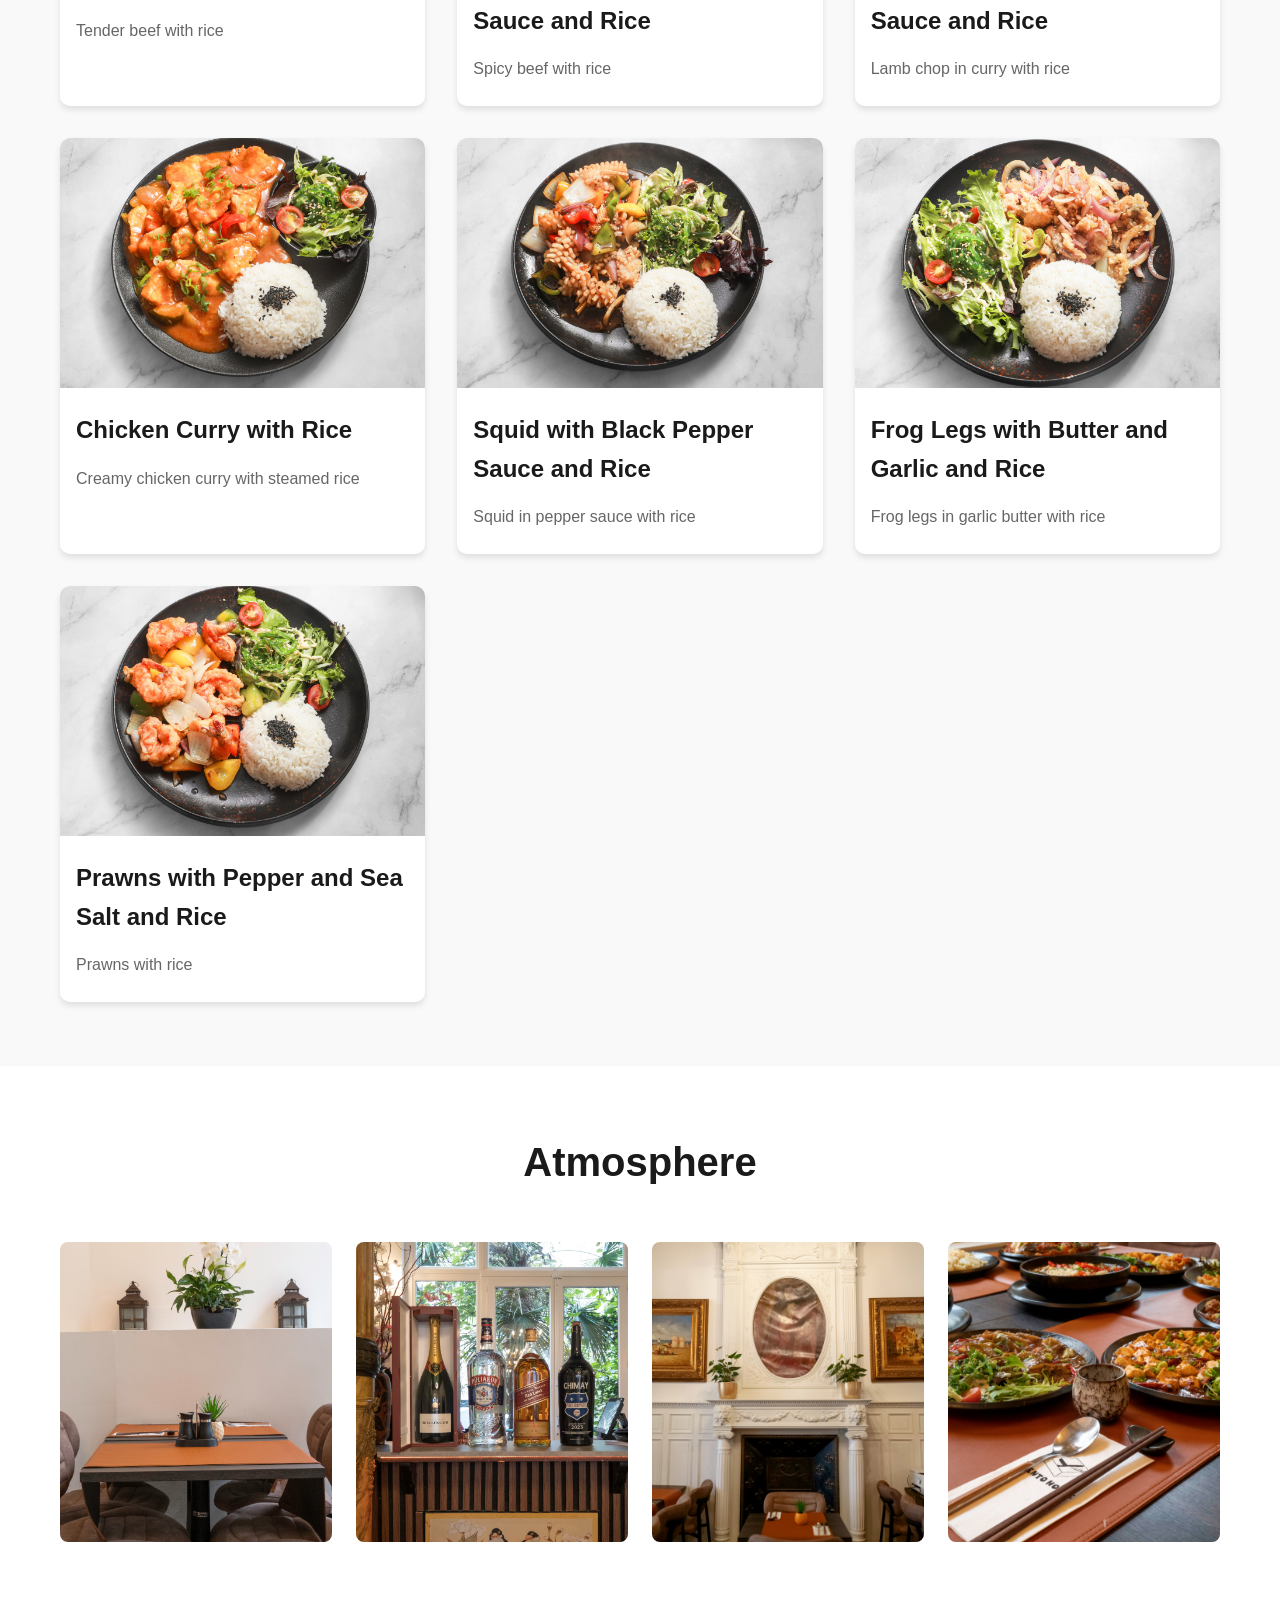
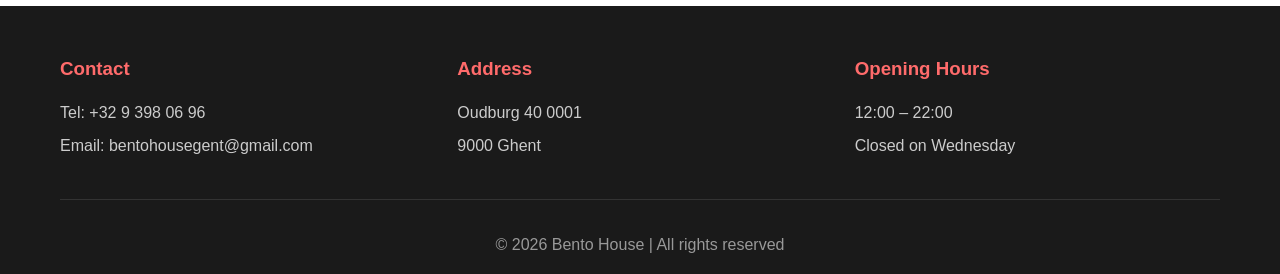
==== commit 9aa6eeed: "Update gallery images to use local photos (2.jpg, 4.jpg, 27.JPG, 31.JPG)" ====
--- a/index-en.html
+++ b/index-en.html
@@ -285,10 +285,10 @@
             <div class="container">
                 <h2>Atmosphere</h2>
                 <div class="gallery-grid">
-                    <img src="https://images.unsplash.com/photo-1517248135467-4c7edcad34c4?w=600" alt="Restaurant interior">
-                    <img src="https://images.unsplash.com/photo-1414235077428-338989a2e8c0?w=600" alt="Table with dishes">
-                    <img src="https://images.unsplash.com/photo-1552566626-52f8b828add9?w=600" alt="Restaurant bar">
-                    <img src="https://images.unsplash.com/photo-1559339352-11d035aa65de?w=600" alt="Chef at work">
+                    <img src="images/house/2.jpg" alt="Restaurant interior">
+                    <img src="images/house/4.jpg" alt="Table with dishes">
+                    <img src="images/house/27.JPG" alt="Restaurant bar">
+                    <img src="images/house/31.JPG" alt="Chef at work">
                 </div>
             </div>
         </section>
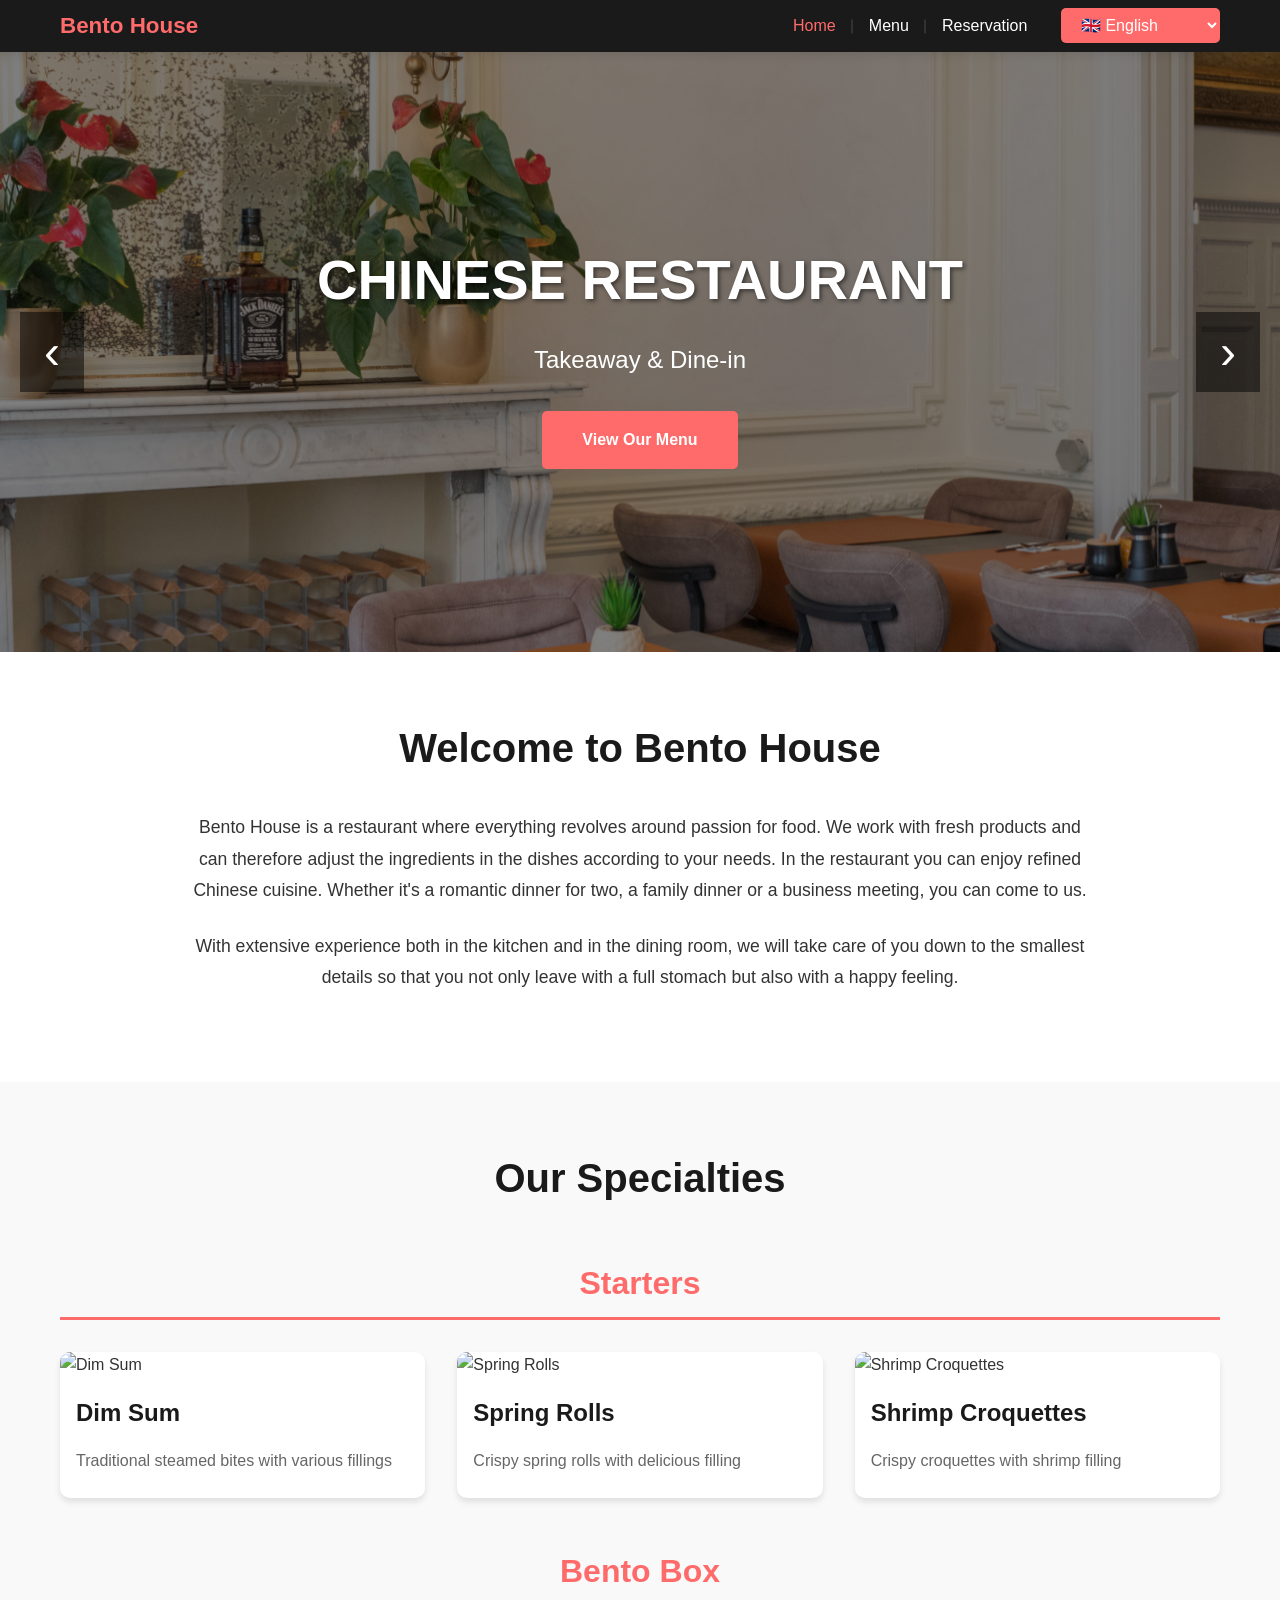
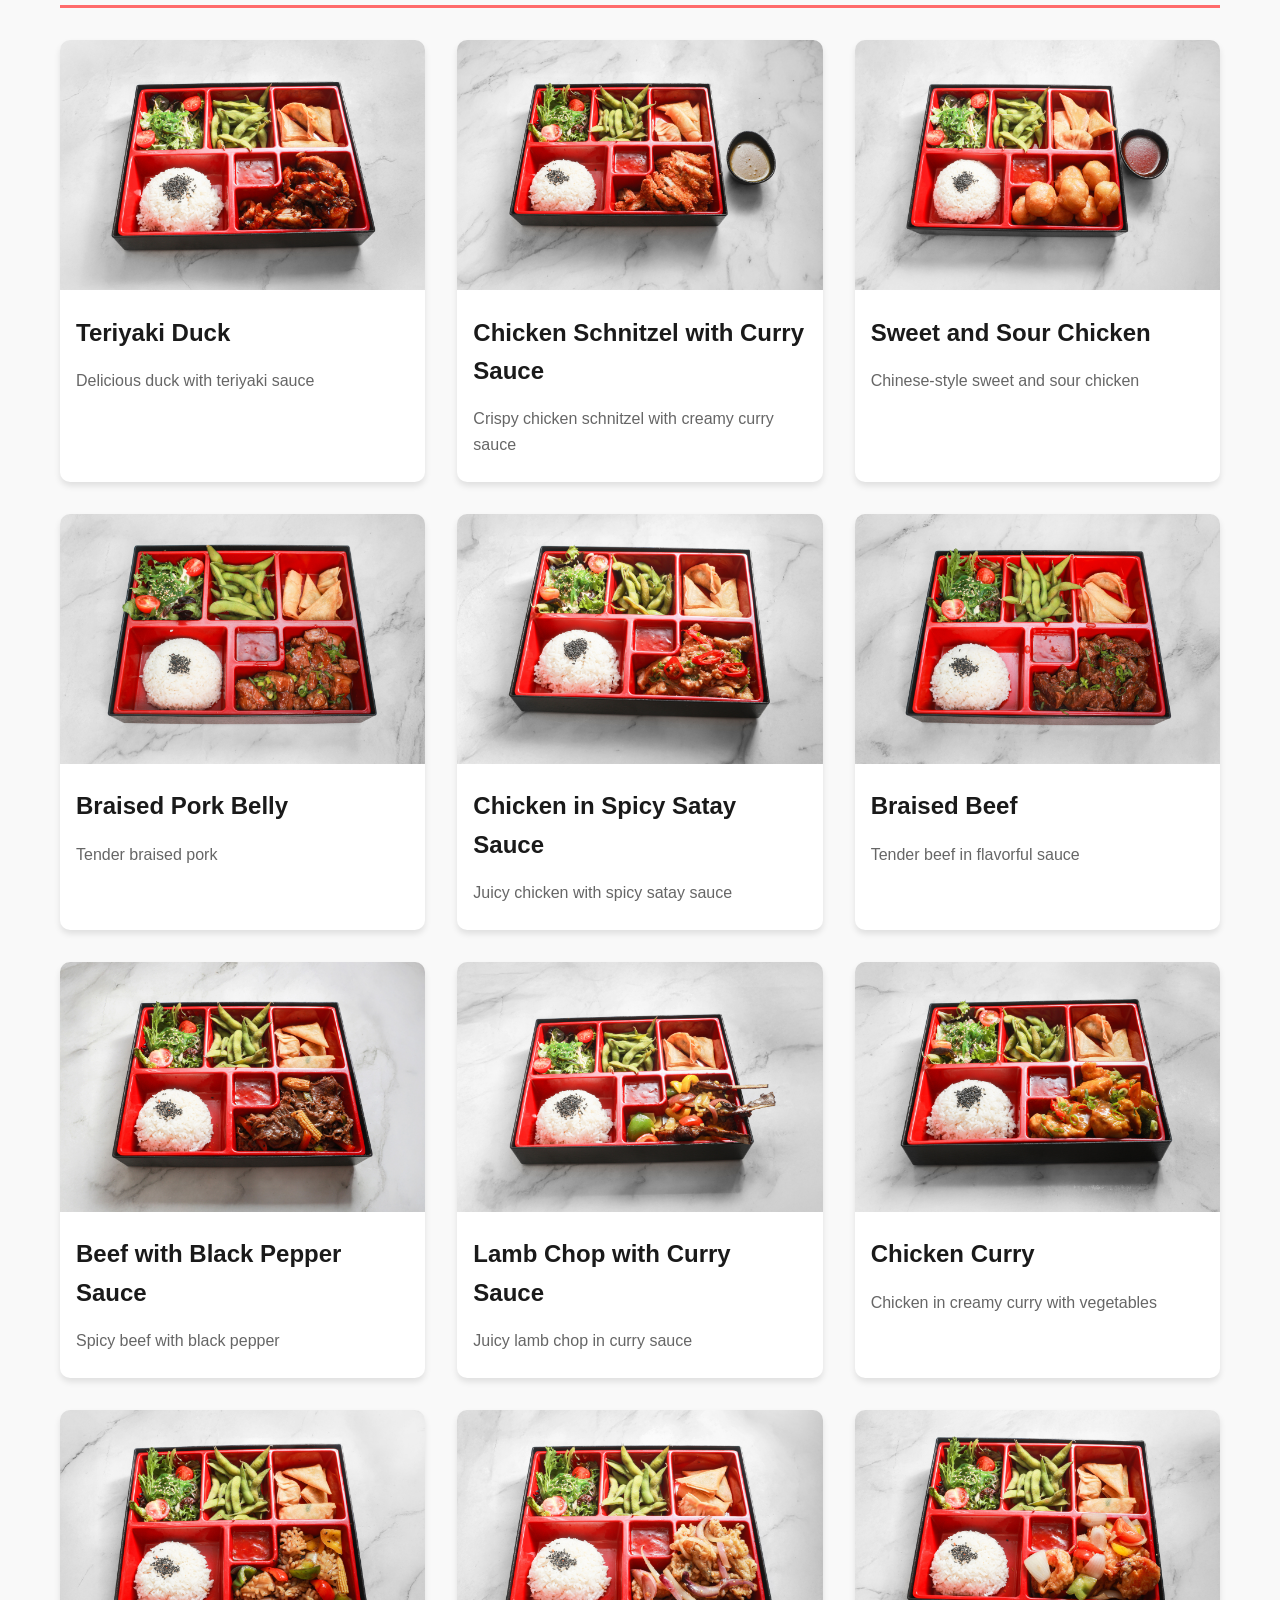
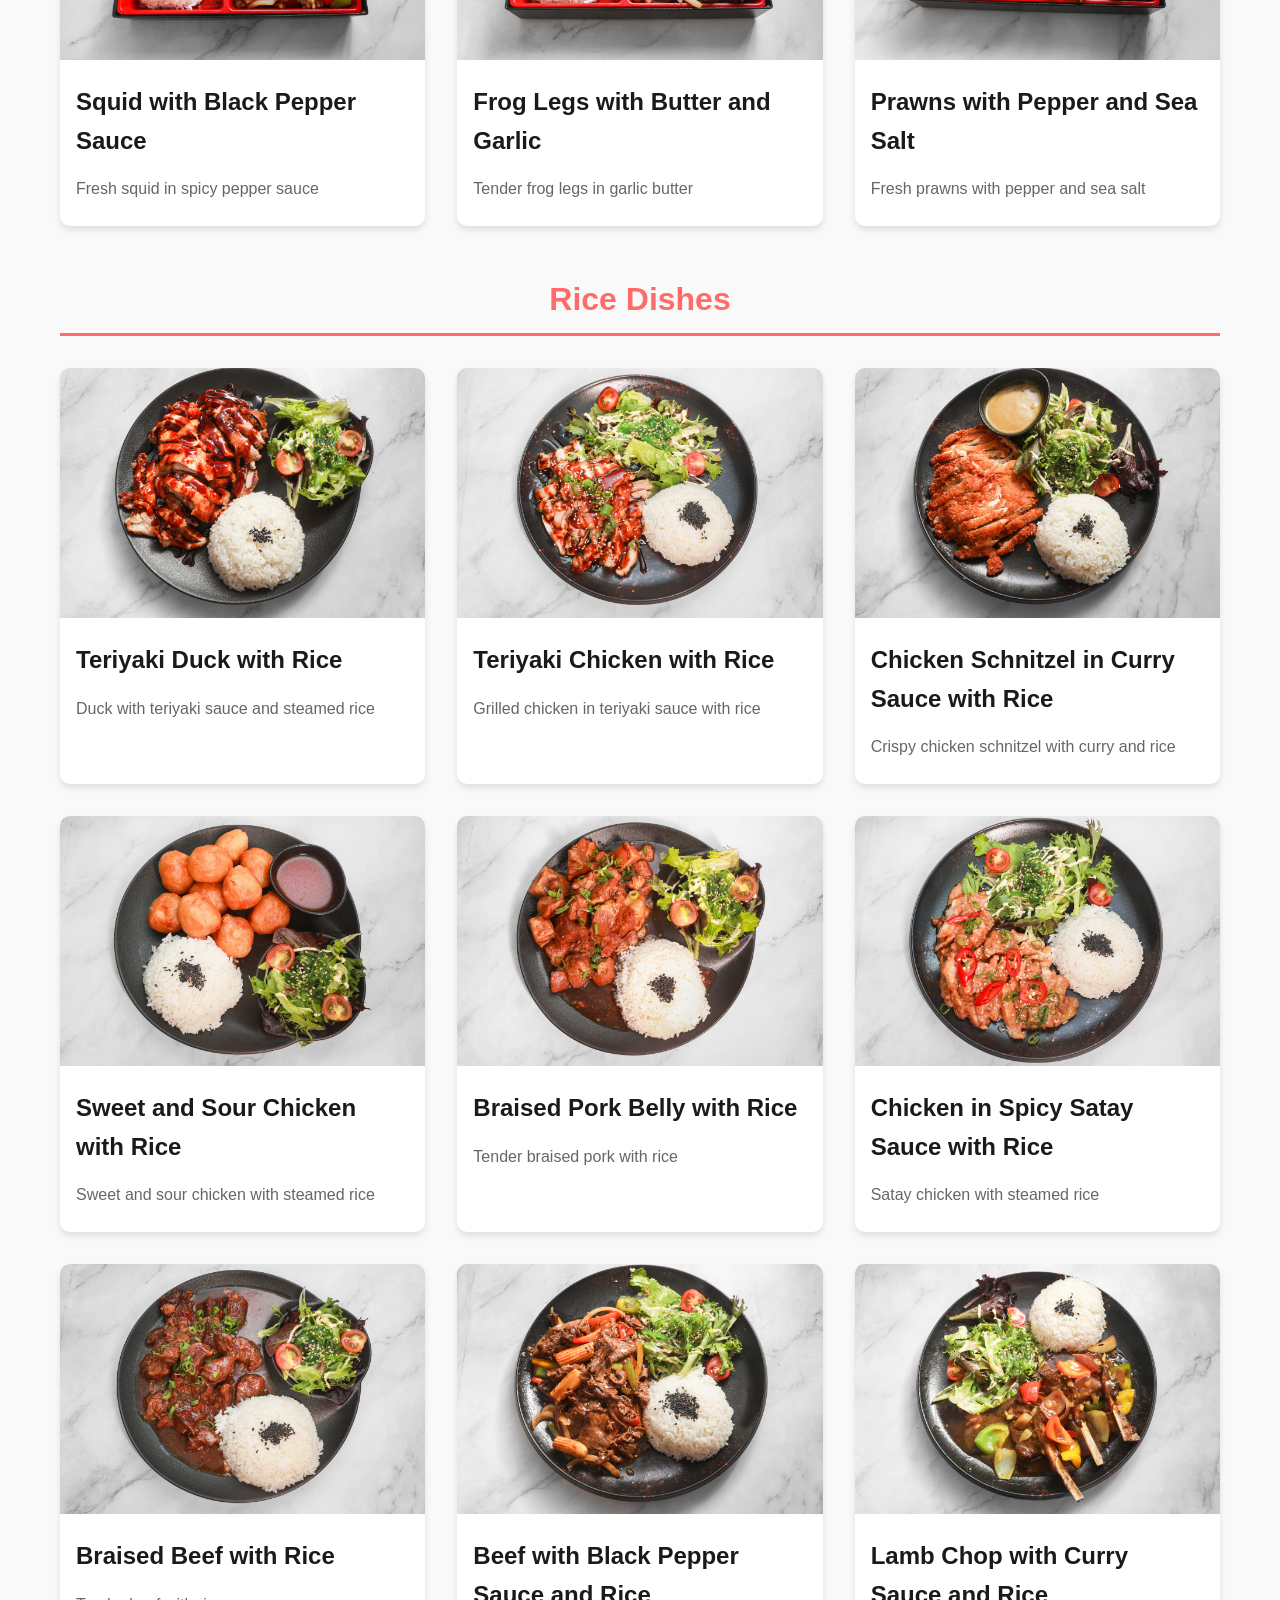
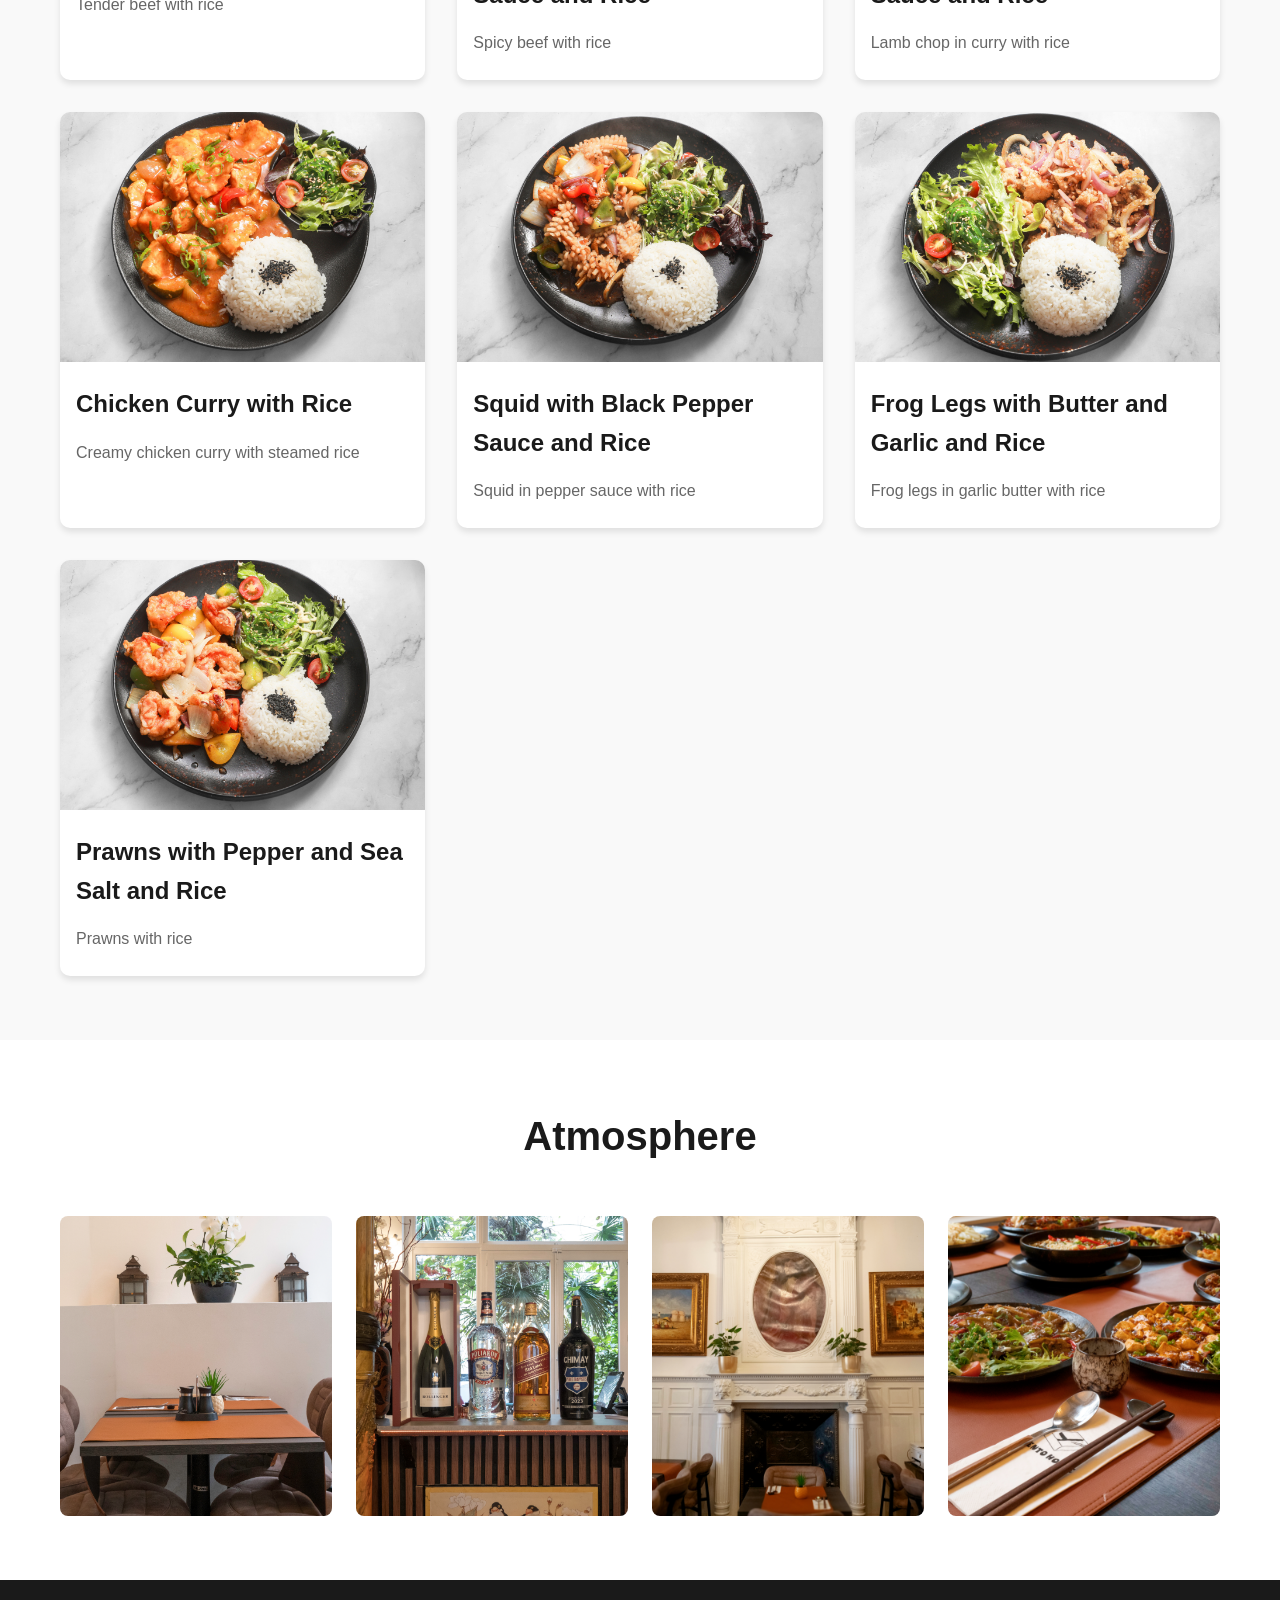
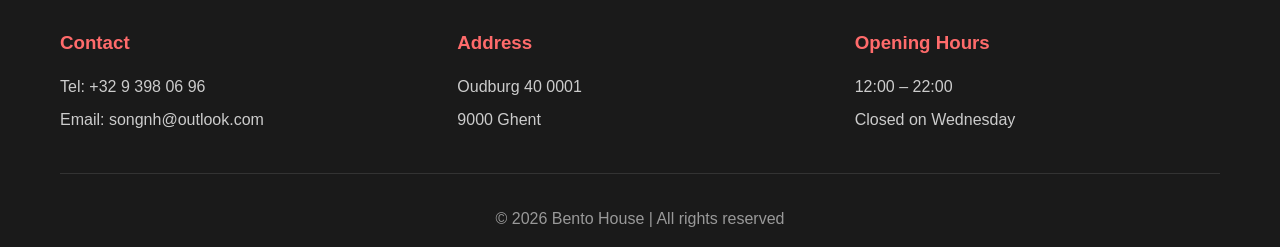
==== commit de7f3d1b: "Update email to songnh@outlook.com and migrate forms to w3forms.com" ====
--- a/index-en.html
+++ b/index-en.html
@@ -300,7 +300,7 @@
                 <div class="footer-section">
                     <h3>Contact</h3>
                     <p>Tel: +32 9 398 06 96</p>
-                    <p>Email: bentohousegent@gmail.com</p>
+                    <p>Email: songnh@outlook.com</p>
                 </div>
                 <div class="footer-section">
                     <h3>Address</h3>
--- a/styles.css
+++ b/styles.css
@@ -22,7 +22,7 @@
 header {
     background-color: #1a1a1a;
     color: #fff;
-    padding: 1rem 0;
+    padding: 0.5rem 0;
     position: sticky;
     top: 0;
     z-index: 1000;
@@ -36,7 +36,7 @@
 }
 
 .logo h1 {
-    font-size: 1.8rem;
+    font-size: 1.4rem;
     color: #ff6b6b;
     font-weight: 700;
 }
@@ -44,7 +44,23 @@
 nav ul {
     display: flex;
     list-style: none;
-    gap: 2rem;
+    gap: 0;
+    align-items: center;
+}
+
+nav li:not(:first-child):not(.language-switcher) {
+    display: flex;
+    align-items: center;
+}
+
+nav li:not(:first-child):not(.language-switcher)::before {
+    content: "｜";
+    color: #555;
+    font-size: 0.9rem;
+}
+
+.language-switcher {
+    margin-left: 1.5rem;
 }
 
 nav a {
@@ -52,7 +68,7 @@
     text-decoration: none;
     font-weight: 500;
     transition: color 0.3s ease;
-    padding: 0.5rem 1rem;
+    padding: 0.3rem 0.6rem;
 }
 
 nav a:hover,
@@ -60,9 +76,7 @@
     color: #ff6b6b;
 }
 
-.language-switcher {
-    margin-left: auto;
-}
+/* language-switcher margin moved to nav ul block above */
 
 .lang-dropdown {
     background-color: #ff6b6b;
@@ -87,6 +101,10 @@
     padding: 0.5rem;
 }
 
+#dranken .price {
+    display: none;
+}
+
 /* Hero Section */
 .hero {
     position: relative;
@@ -348,36 +366,39 @@
 
 .menu-items {
     display: grid;
-    gap: 1.5rem;
+    grid-template-columns: repeat(auto-fit, minmax(300px, 1fr));
+    gap: 2rem;
 }
 
 .menu-item {
     display: flex;
-    justify-content: space-between;
-    align-items: center;
-    gap: 1rem;
-    padding: 1.5rem;
-    background-color: #f9f9f9;
-    border-radius: 8px;
-    transition: all 0.3s ease;
+    flex-direction: column;
+    background-color: #fff;
+    border-radius: 10px;
+    overflow: hidden;
+    box-shadow: 0 4px 6px rgba(0,0,0,0.1);
+    transition: transform 0.3s ease, box-shadow 0.3s ease;
+    padding: 0;
 }
 
 .menu-item:hover {
-    background-color: #fff;
-    box-shadow: 0 4px 10px rgba(0,0,0,0.1);
+    transform: translateY(-5px);
+    box-shadow: 0 8px 15px rgba(0,0,0,0.2);
+    background-color: #fff;
 }
 
 .menu-item-img {
-    width: 80px;
-    height: 80px;
+    width: 100%;
+    height: 250px;
     object-fit: cover;
-    border-radius: 8px;
+    border-radius: 0;
     flex-shrink: 0;
 }
 
 .item-info {
     flex: 1;
     min-width: 0;
+    padding: 1rem 1rem 0.5rem 1rem;
 }
 
 .item-info h3 {
@@ -396,7 +417,9 @@
     font-weight: 700;
     color: #ff6b6b;
     white-space: nowrap;
-    margin-left: 2rem;
+    margin-left: 0;
+    padding: 0.5rem 1rem 1rem 1rem;
+    align-self: flex-start;
 }
 
 /* Reservation Page Styles */
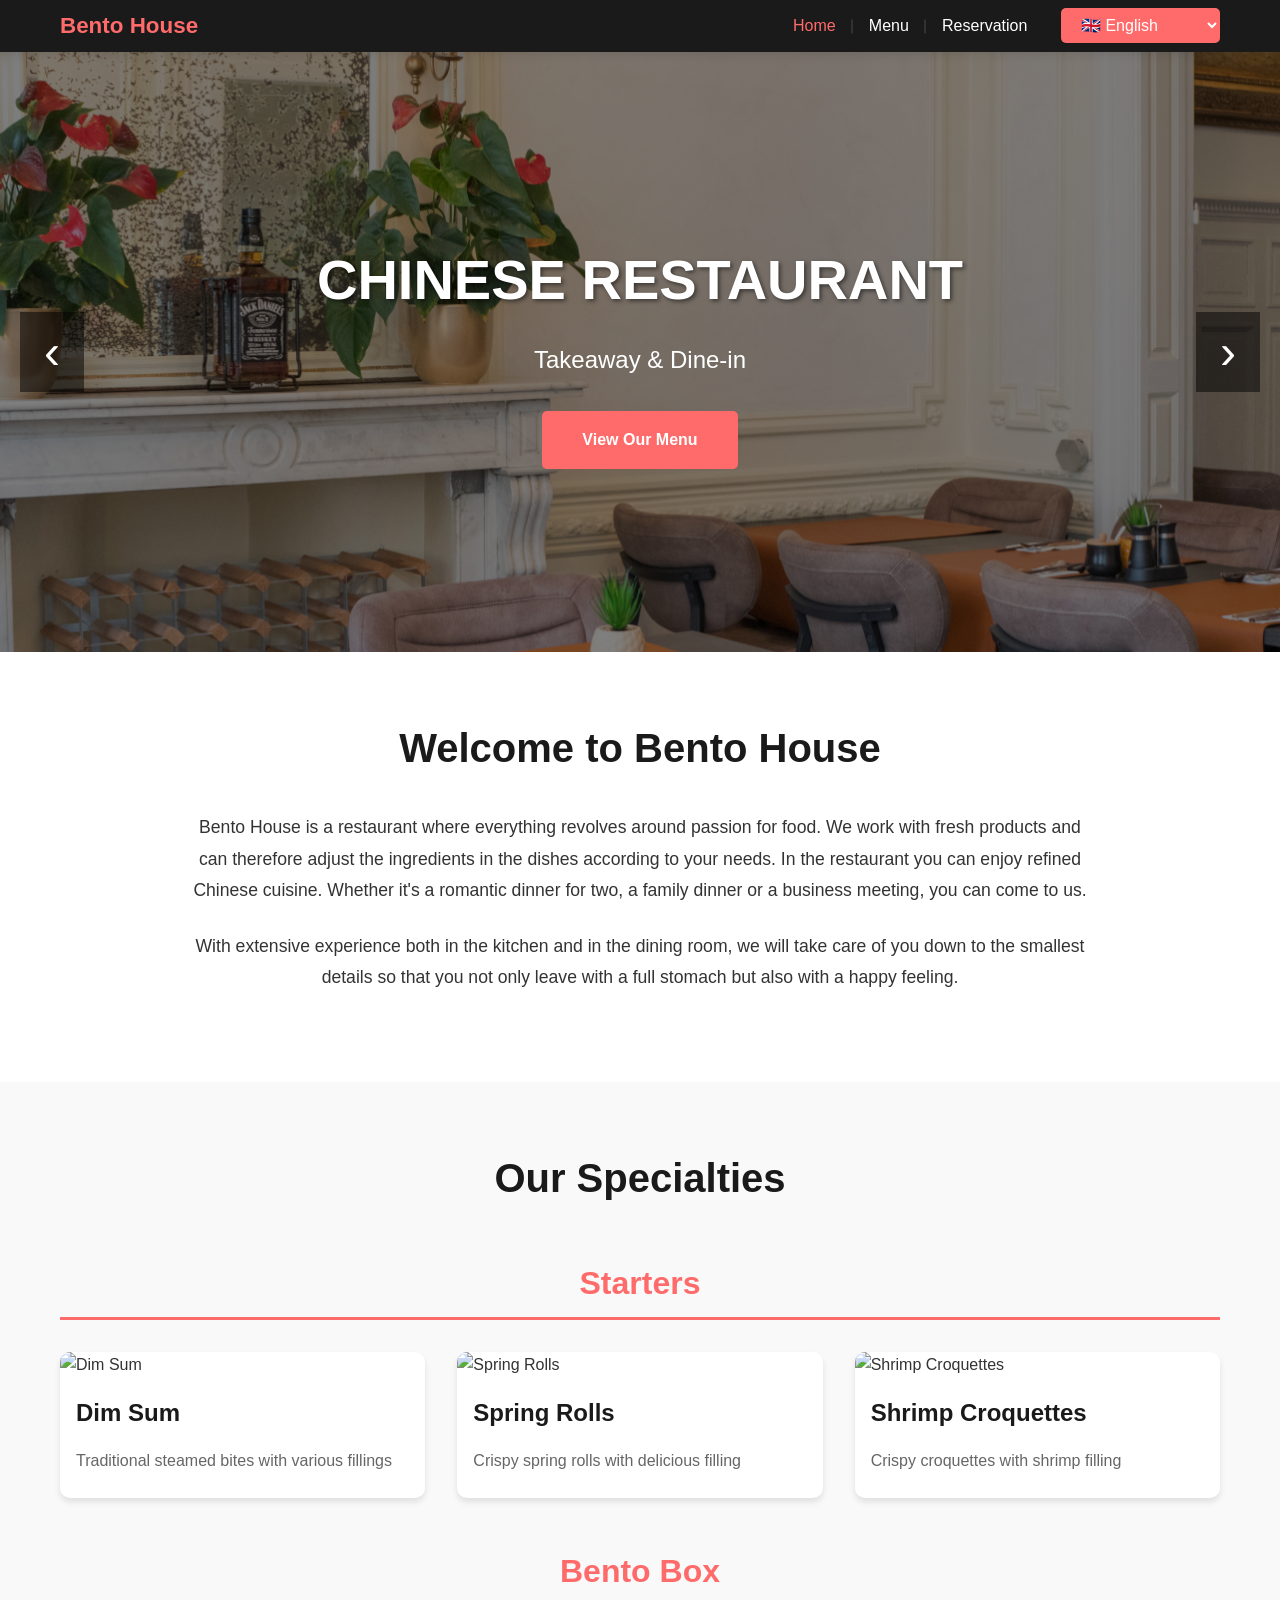
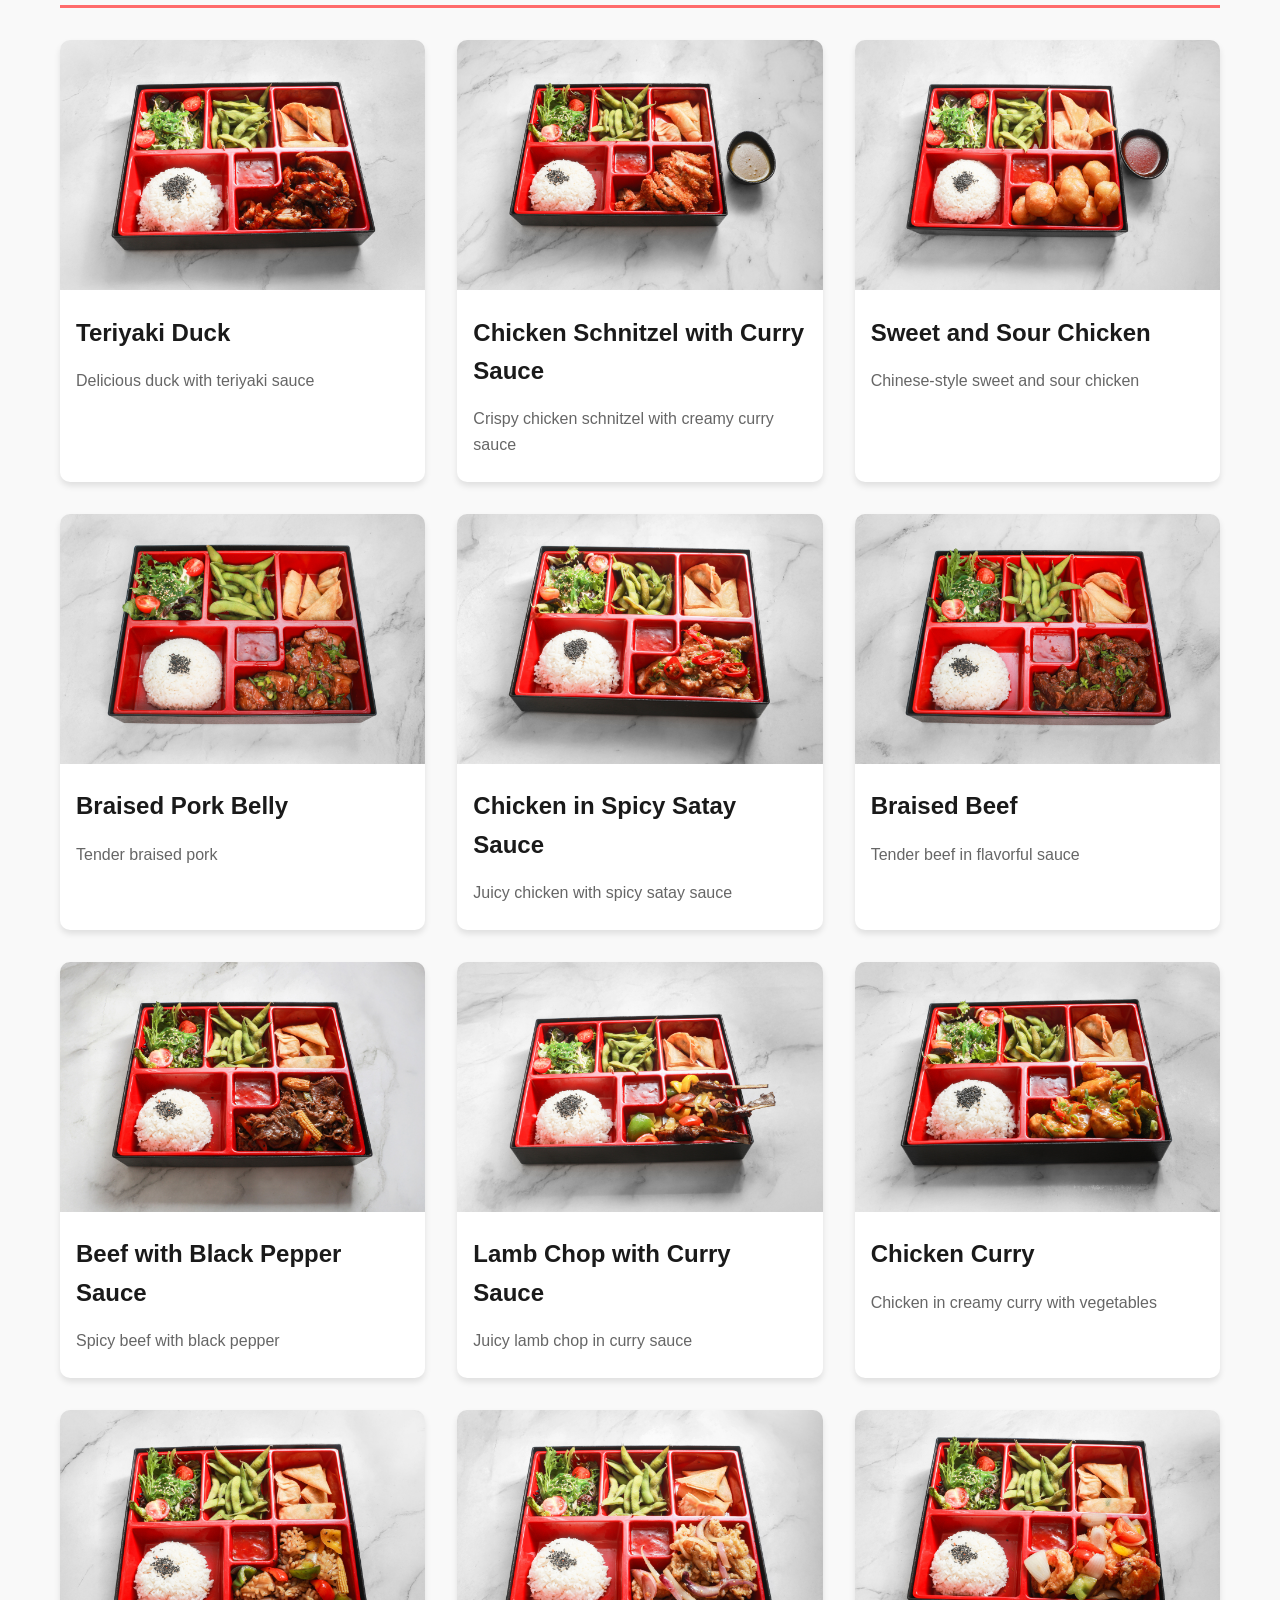
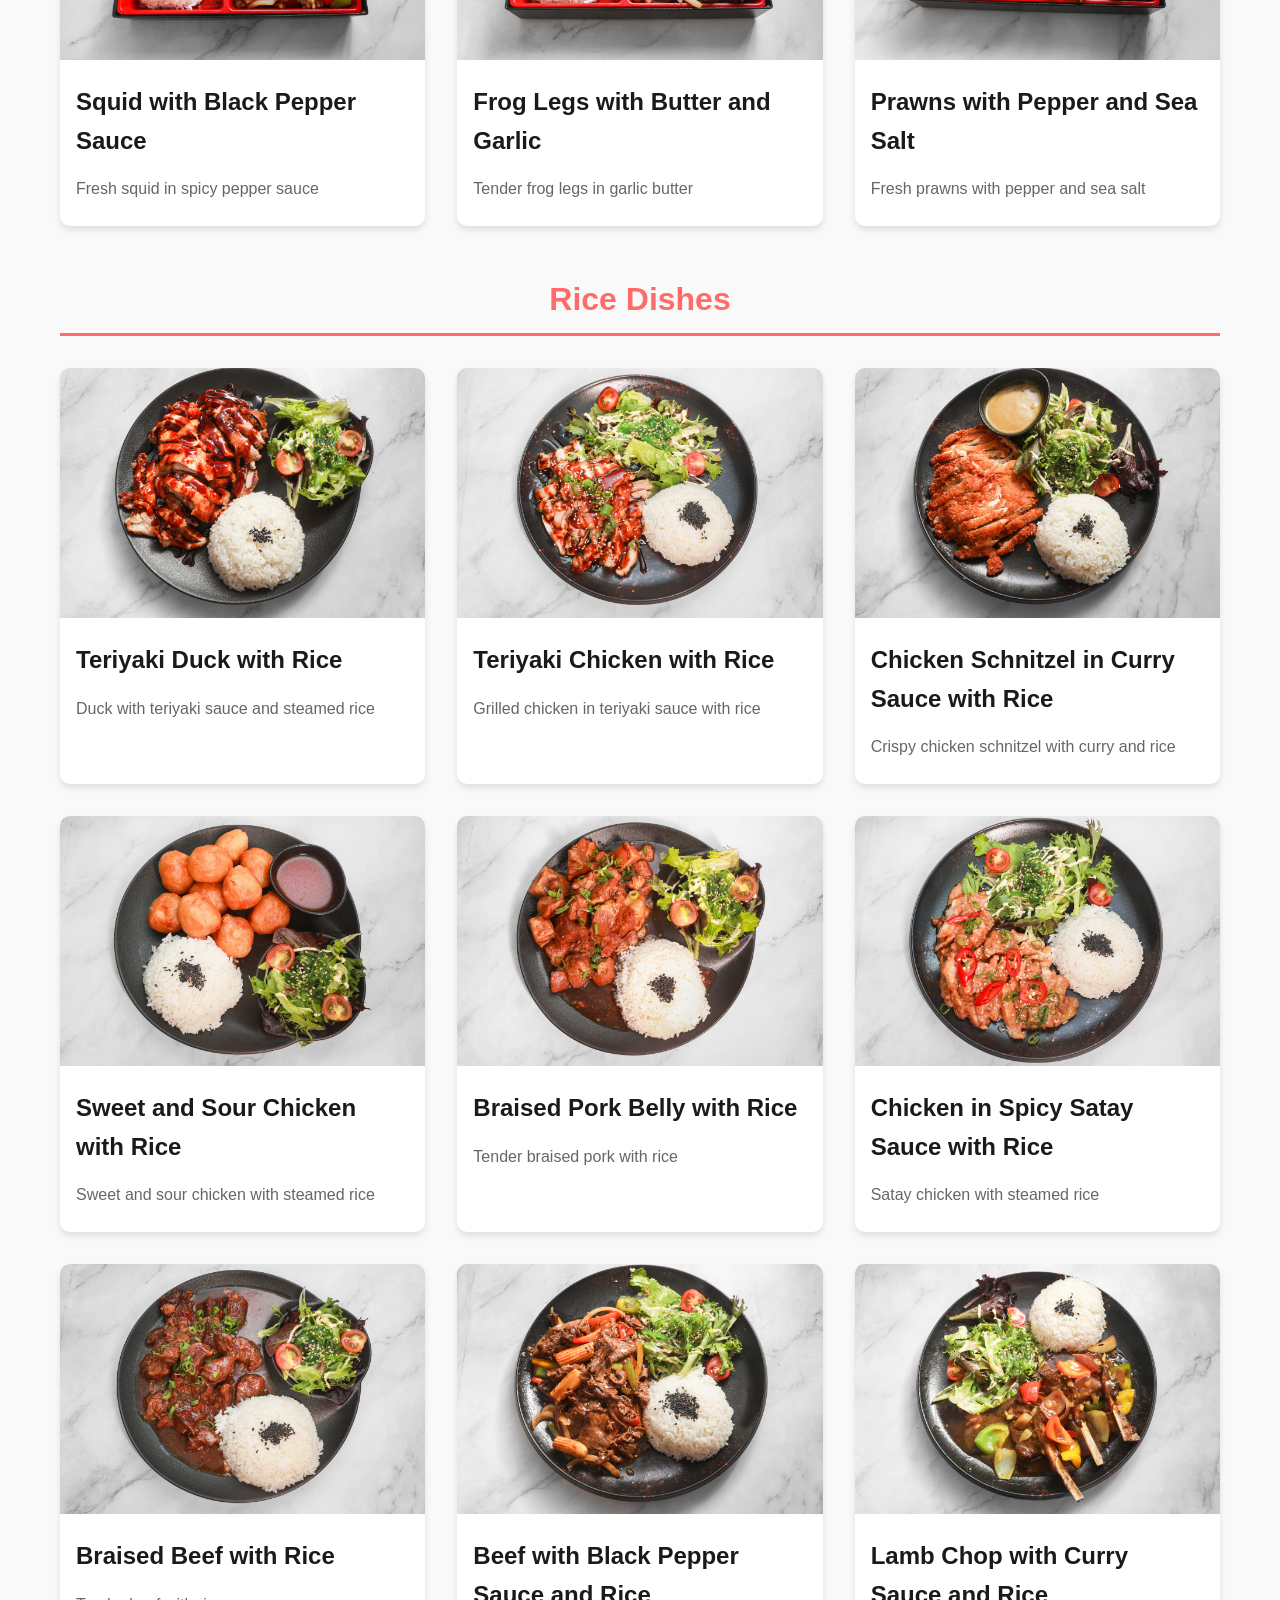
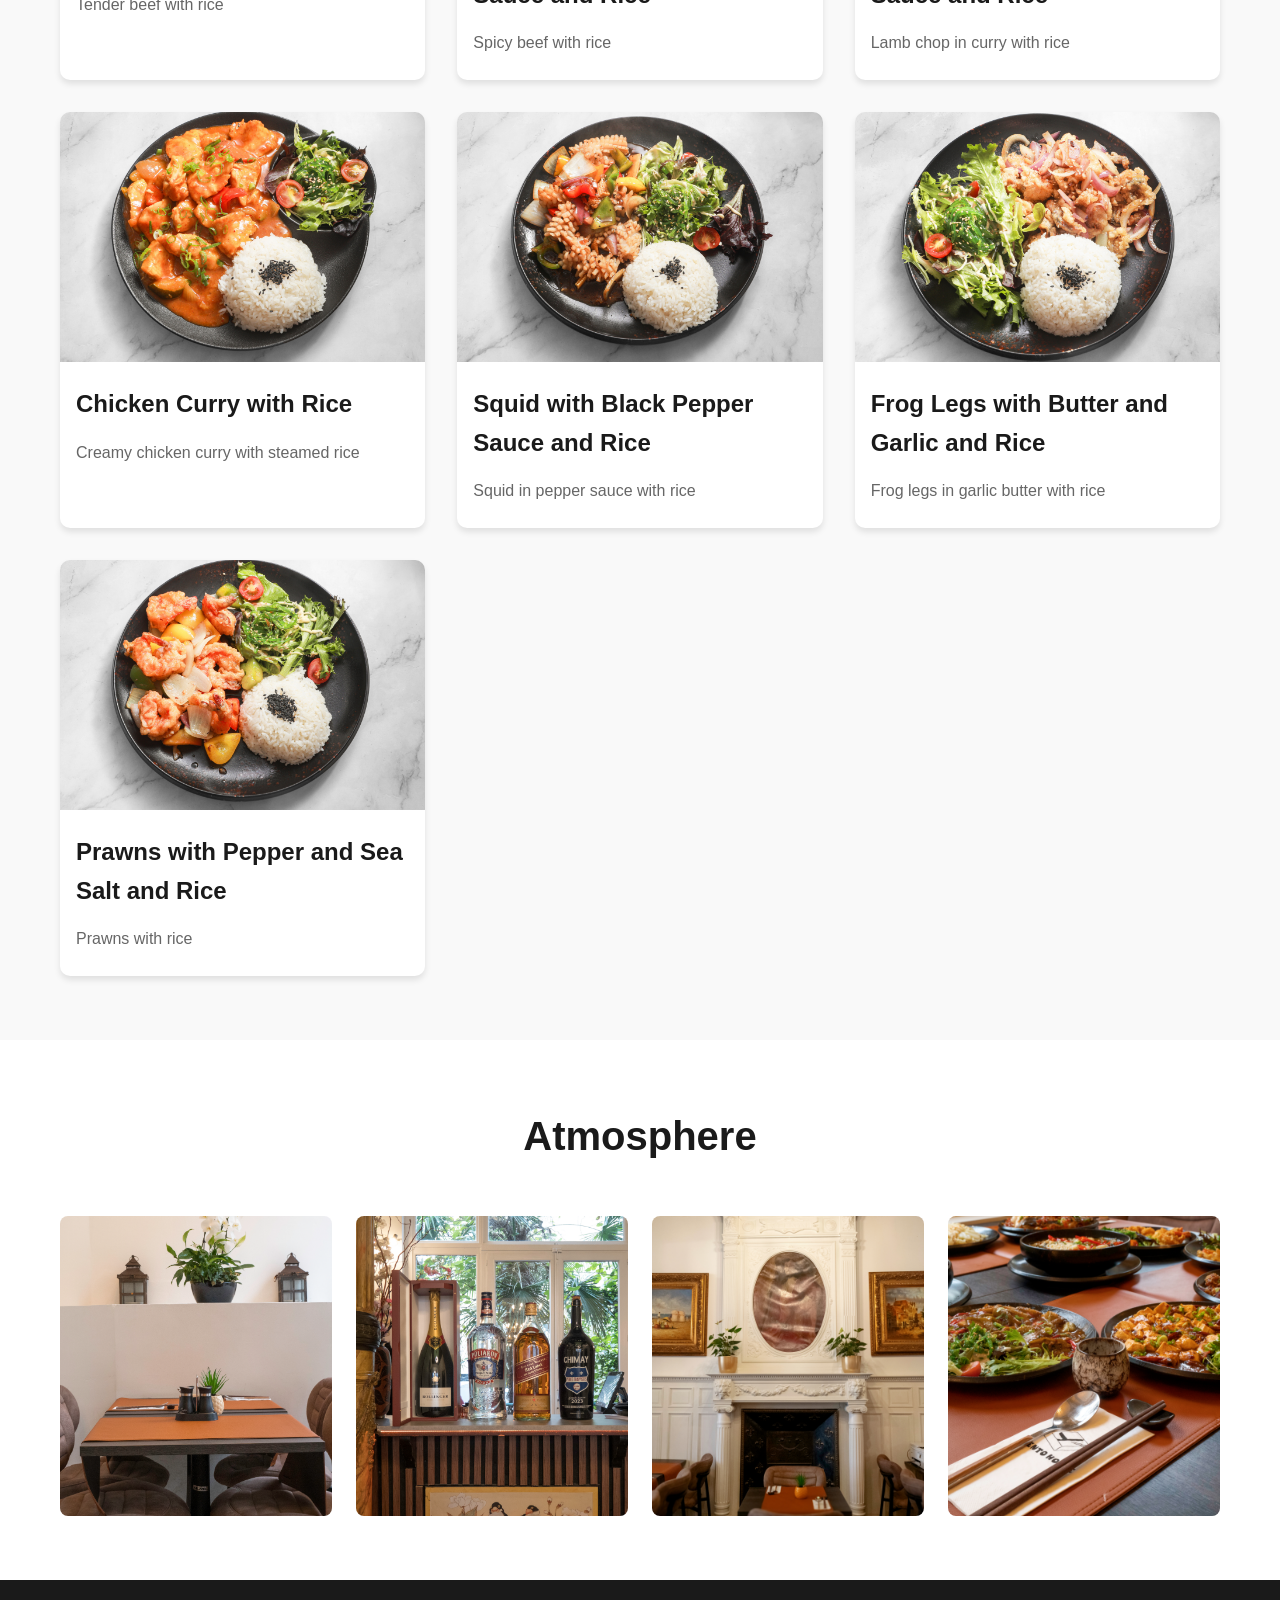
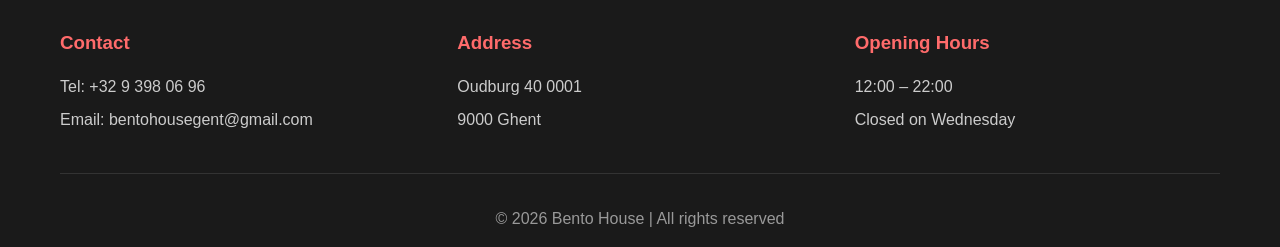
==== commit e3d80b61: "Update email to bentohousegent@gmail.com and online order access_key" ====
--- a/index-en.html
+++ b/index-en.html
@@ -300,7 +300,7 @@
                 <div class="footer-section">
                     <h3>Contact</h3>
                     <p>Tel: +32 9 398 06 96</p>
-                    <p>Email: songnh@outlook.com</p>
+                    <p>Email: bentohousegent@gmail.com</p>
                 </div>
                 <div class="footer-section">
                     <h3>Address</h3>
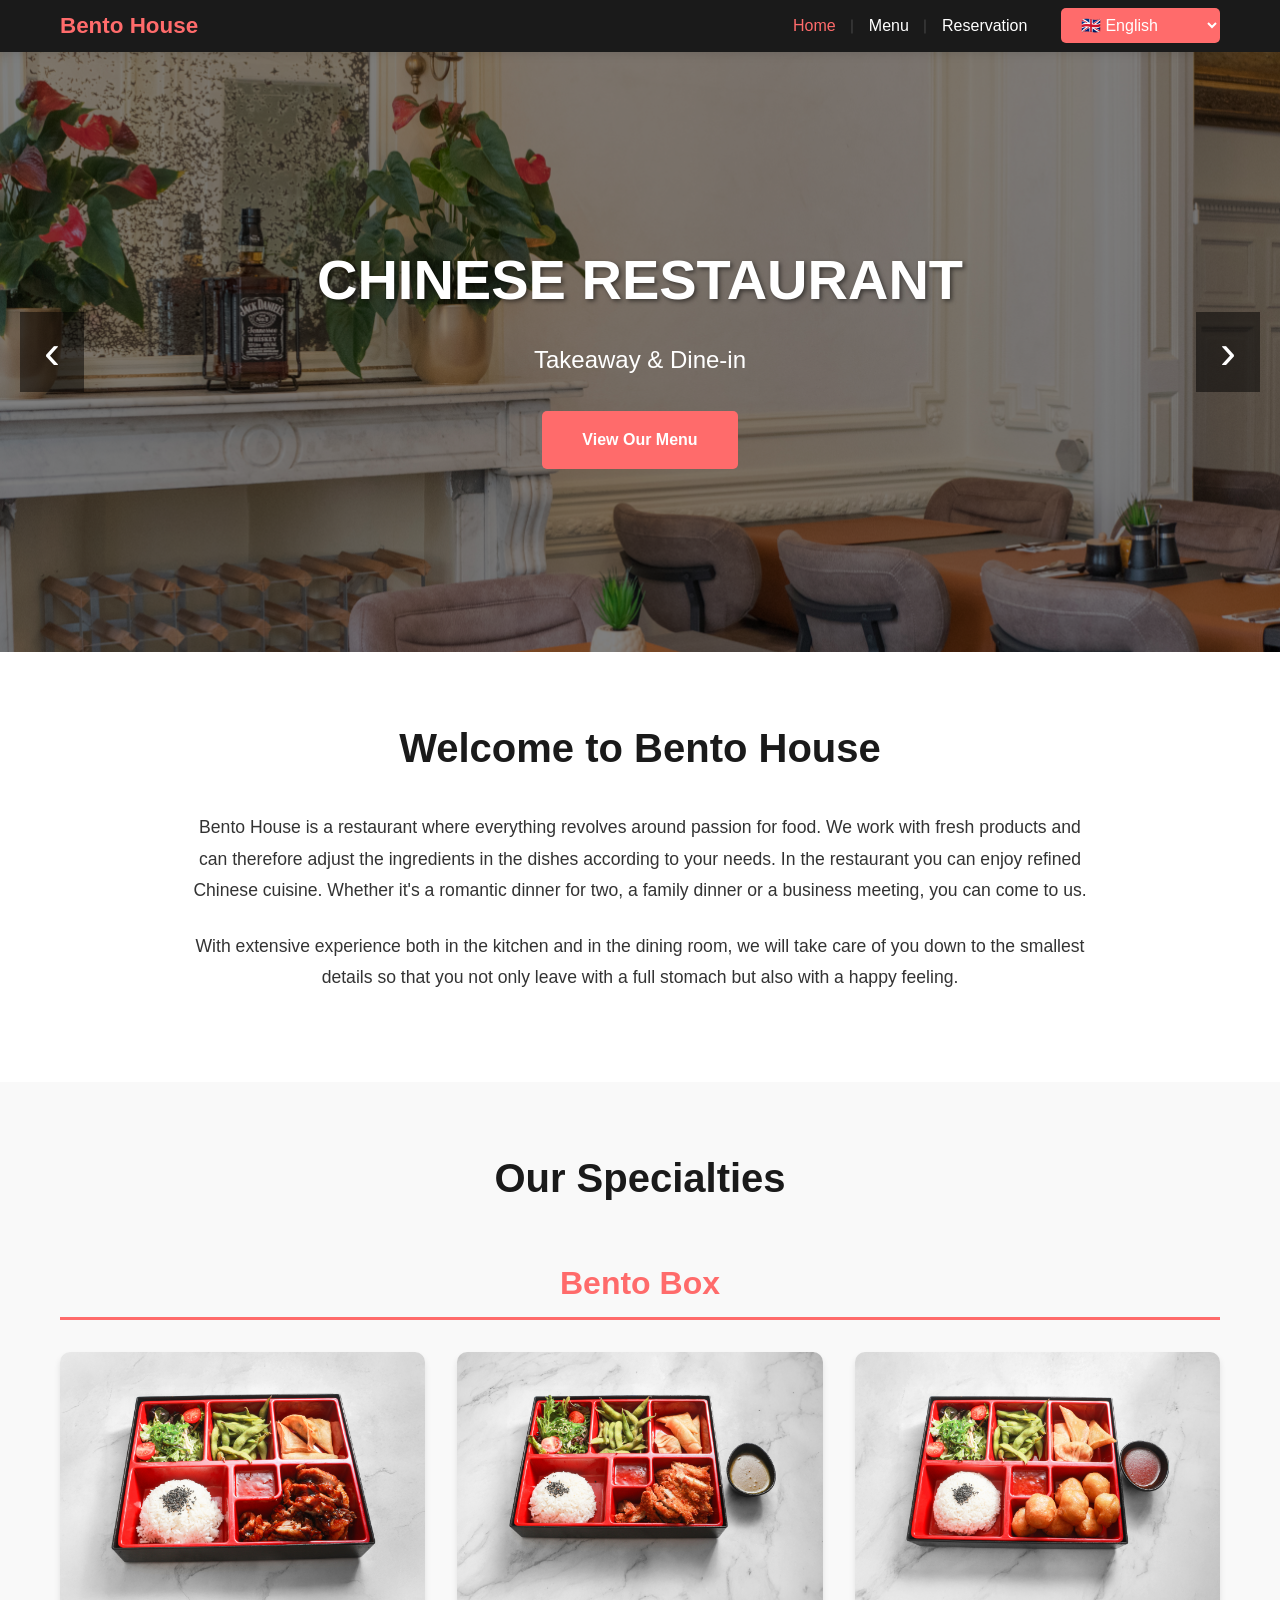
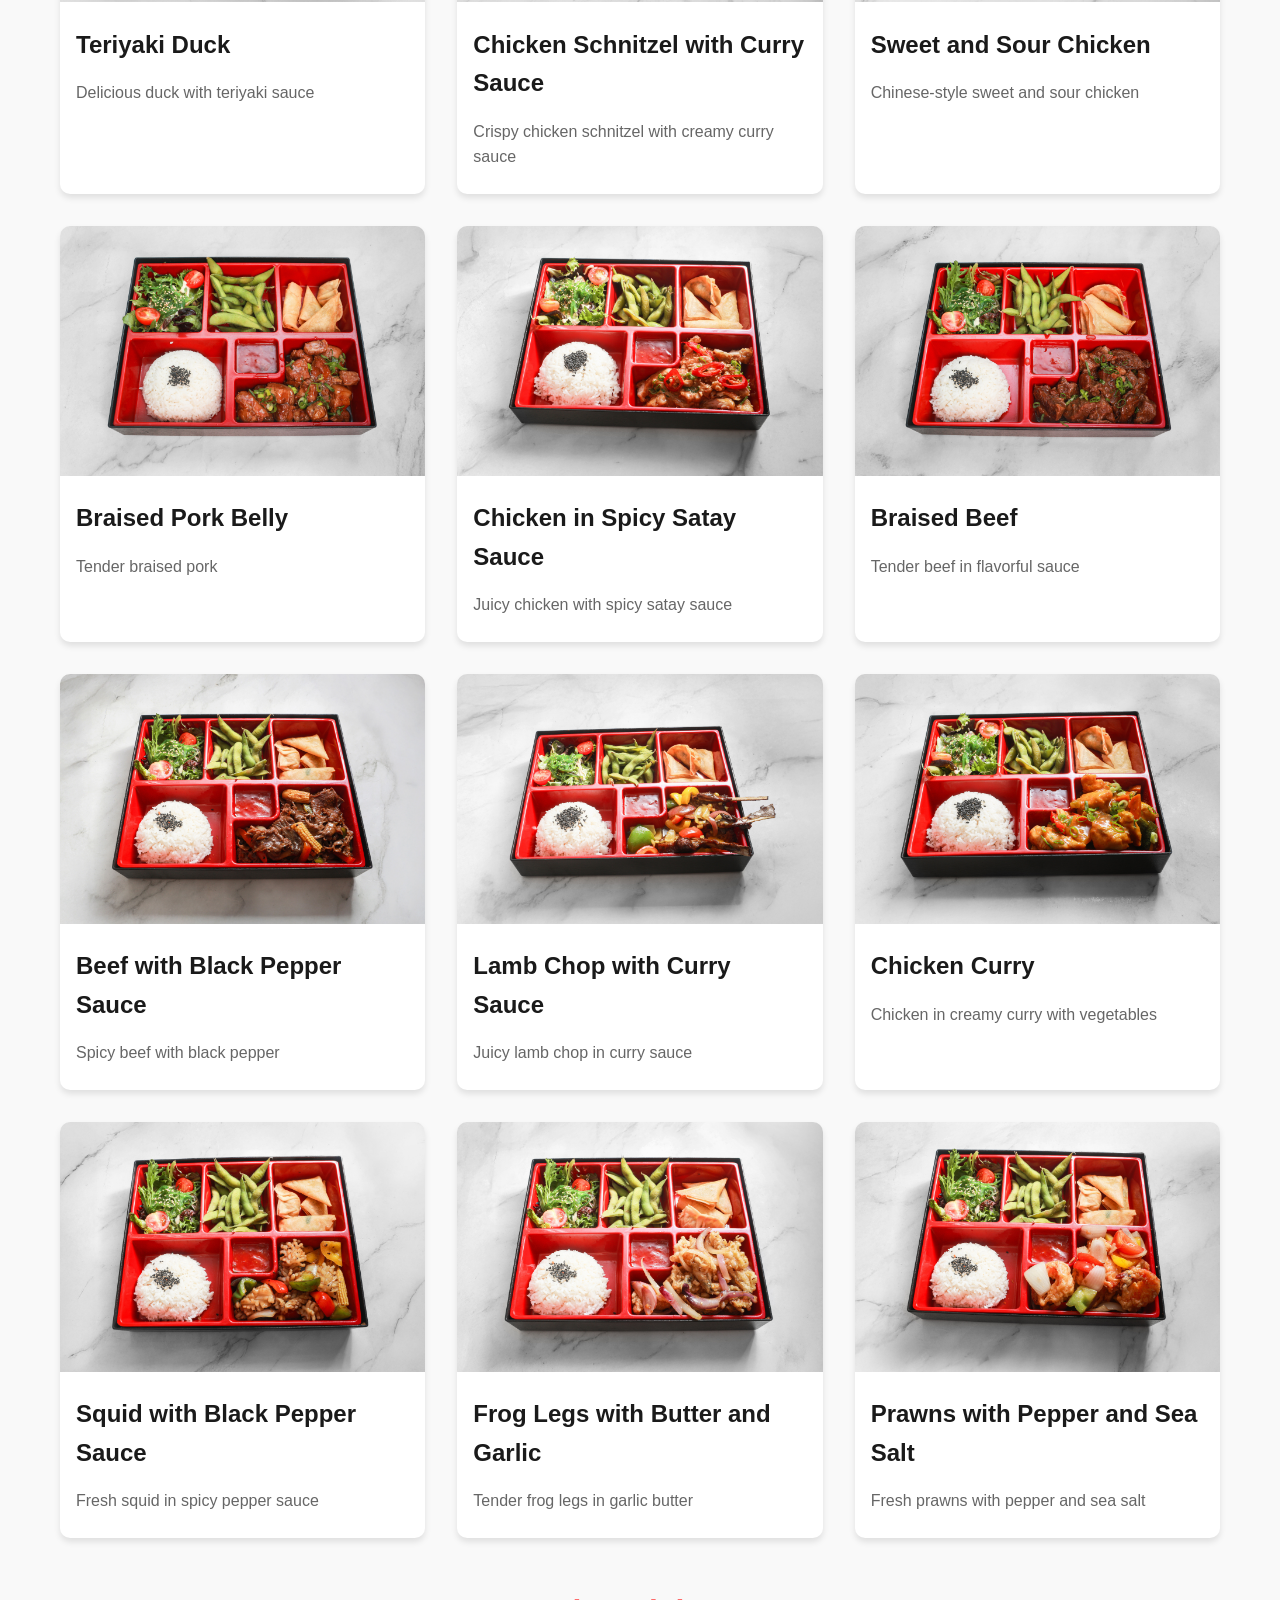
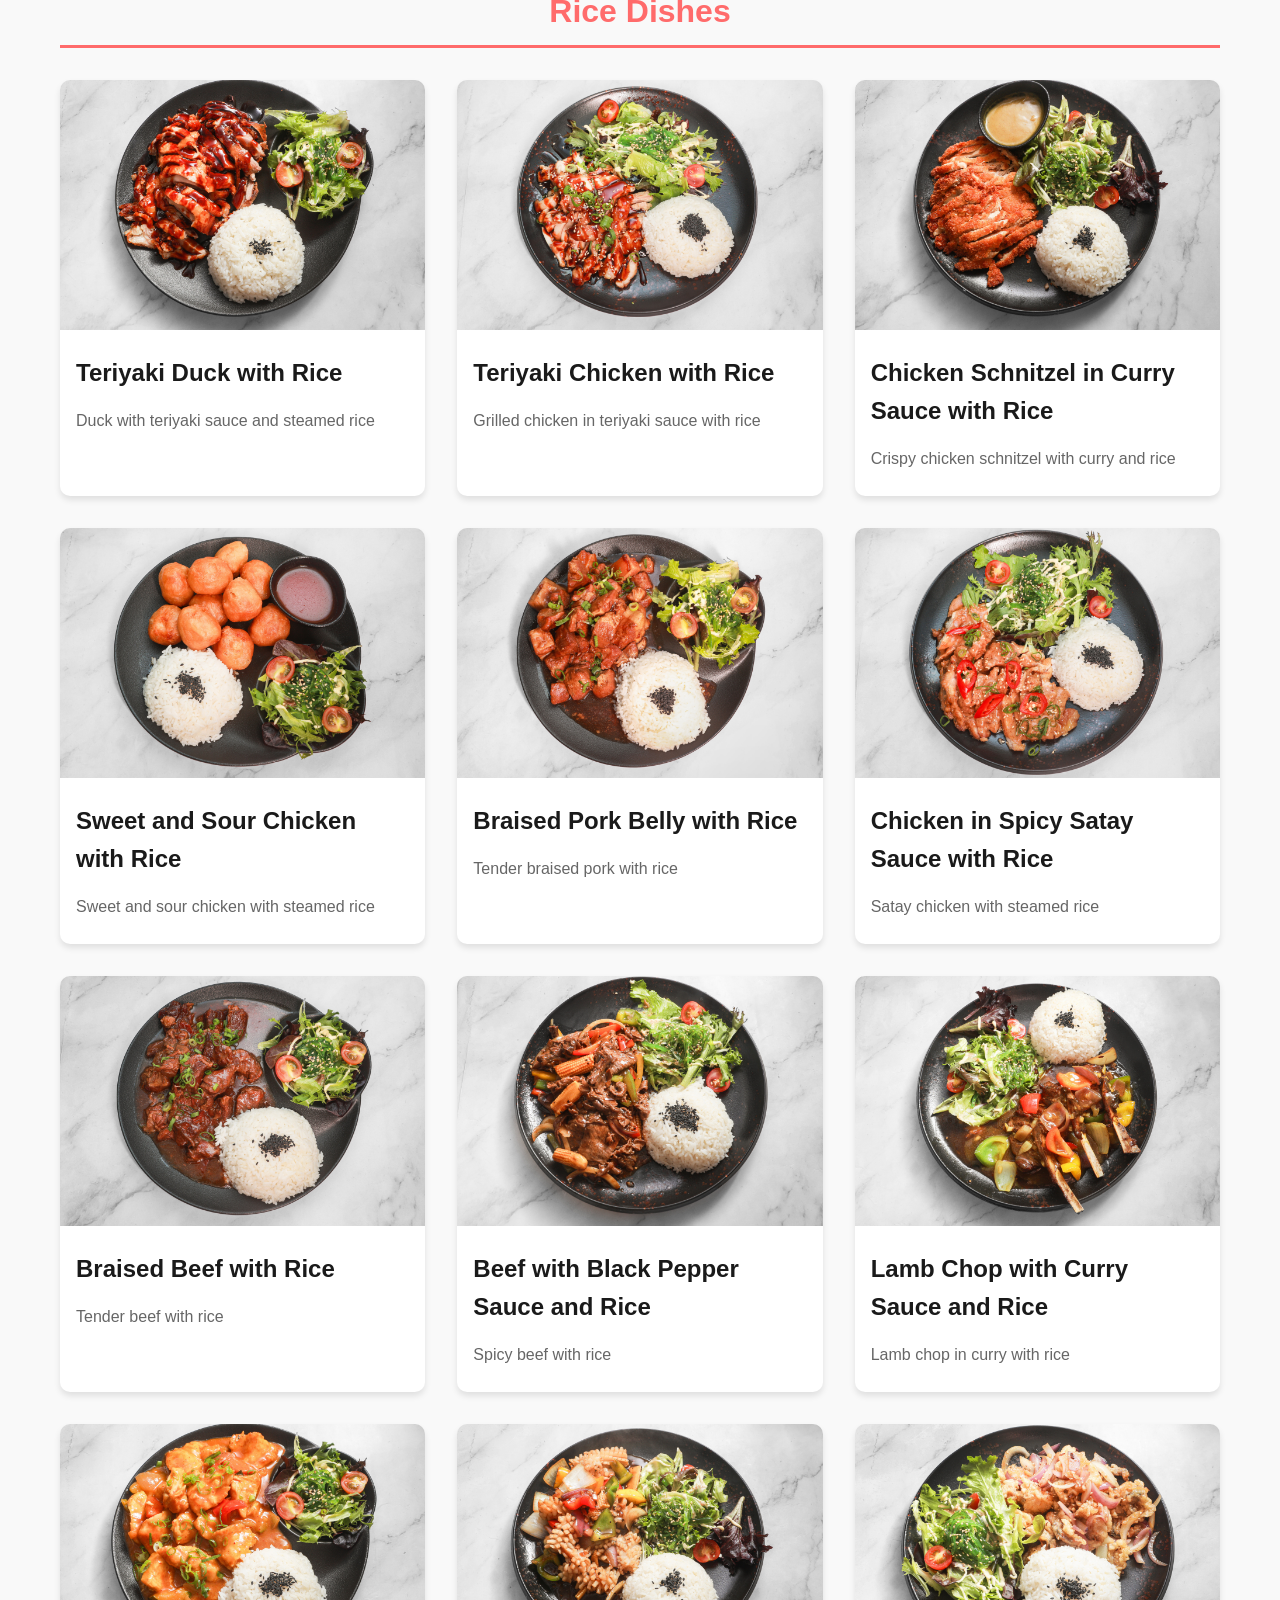
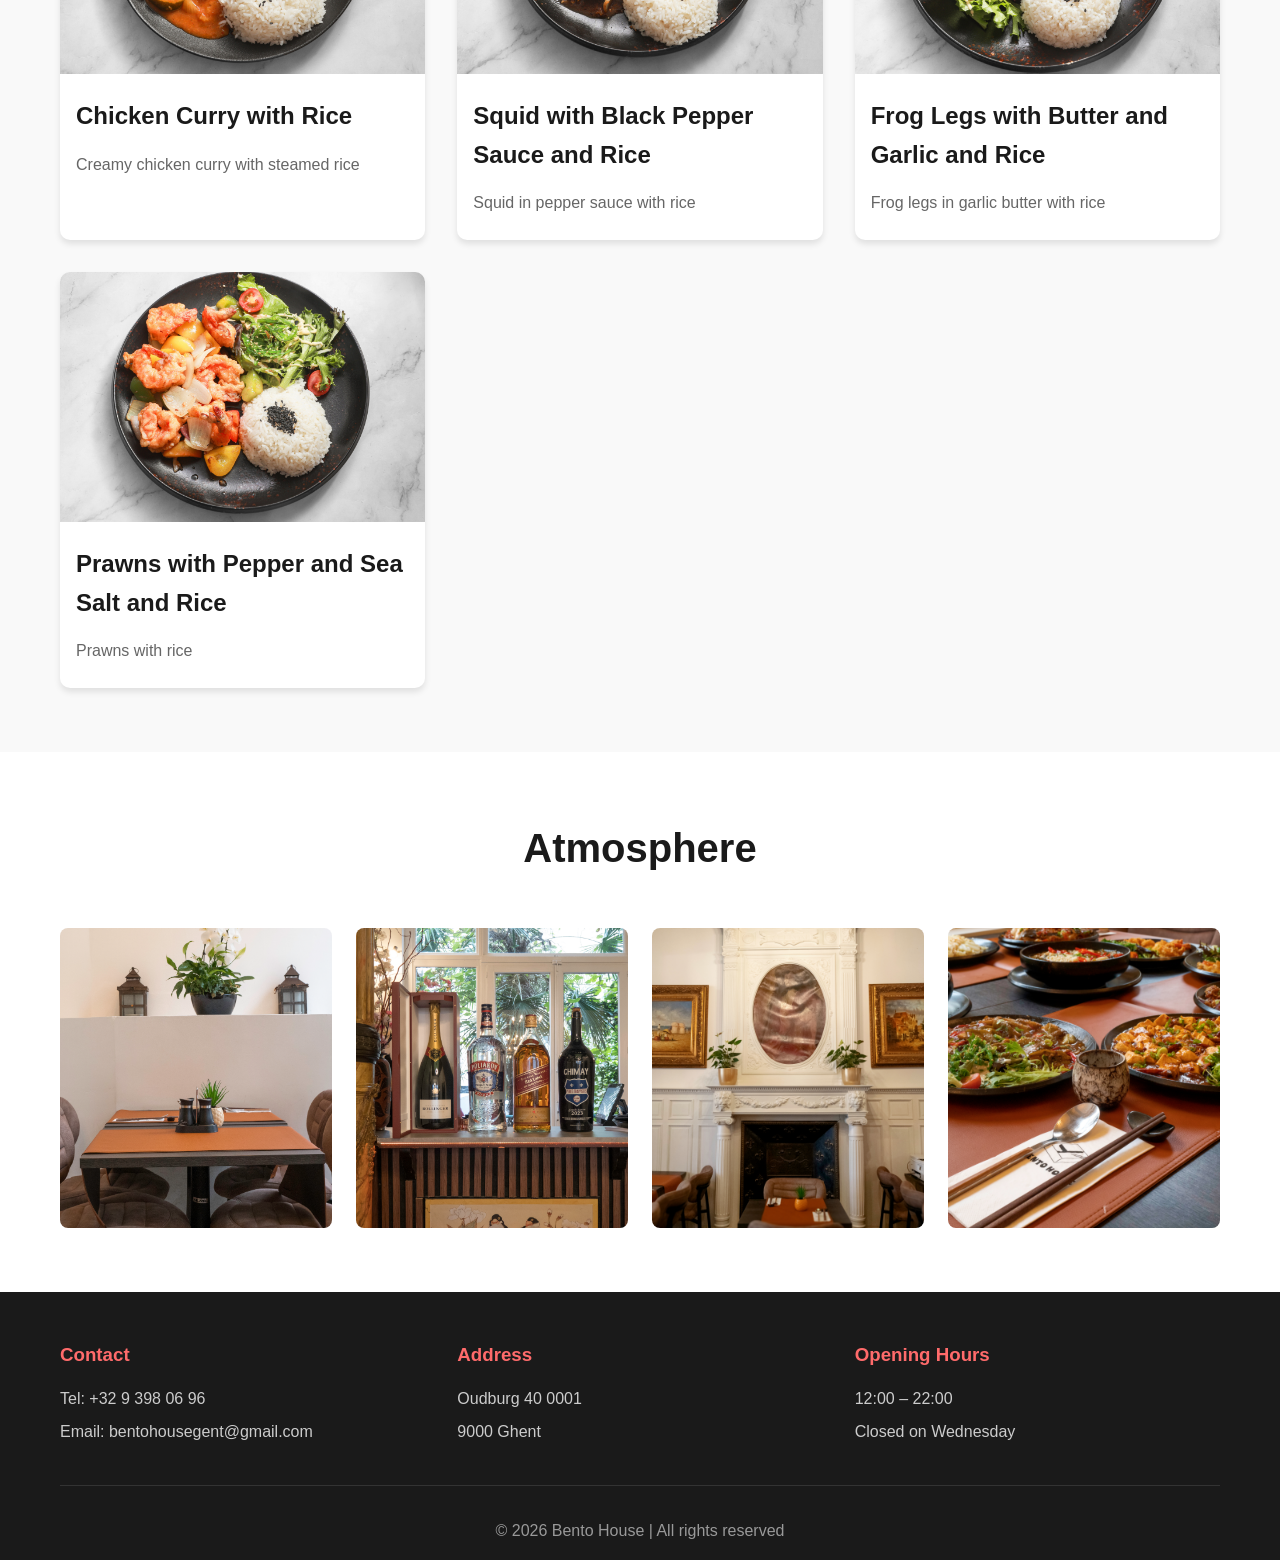
==== commit d82a397e: "Update menu images, rename items 11/27 to Goo Lou Chicken, remove starters section from index pages" ====
--- a/index-en.html
+++ b/index-en.html
@@ -123,26 +123,6 @@
             <div class="container">
                 <h2>Our Specialties</h2>
                 
-                <!-- Starters -->
-                <h3 class="category-title">Starters</h3>
-                <div class="items-grid">
-                    <div class="item-card">
-                        <img src="https://images.unsplash.com/photo-1582878826629-29b7ad1cdc43?w=400" alt="Dim Sum">
-                        <h3>Dim Sum</h3>
-                        <p>Traditional steamed bites with various fillings</p>
-                    </div>
-                    <div class="item-card">
-                        <img src="https://images.unsplash.com/photo-1526318896980-cf78c088247c?w=400" alt="Spring Rolls">
-                        <h3>Spring Rolls</h3>
-                        <p>Crispy spring rolls with delicious filling</p>
-                    </div>
-                    <div class="item-card">
-                        <img src="https://images.unsplash.com/photo-1534422298391-e4f8c172dddb?w=400" alt="Shrimp Croquettes">
-                        <h3>Shrimp Croquettes</h3>
-                        <p>Crispy croquettes with shrimp filling</p>
-                    </div>
-                </div>
-
                 <!-- Bento Box -->
                 <h3 class="category-title">Bento Box</h3>
                 <div class="items-grid">
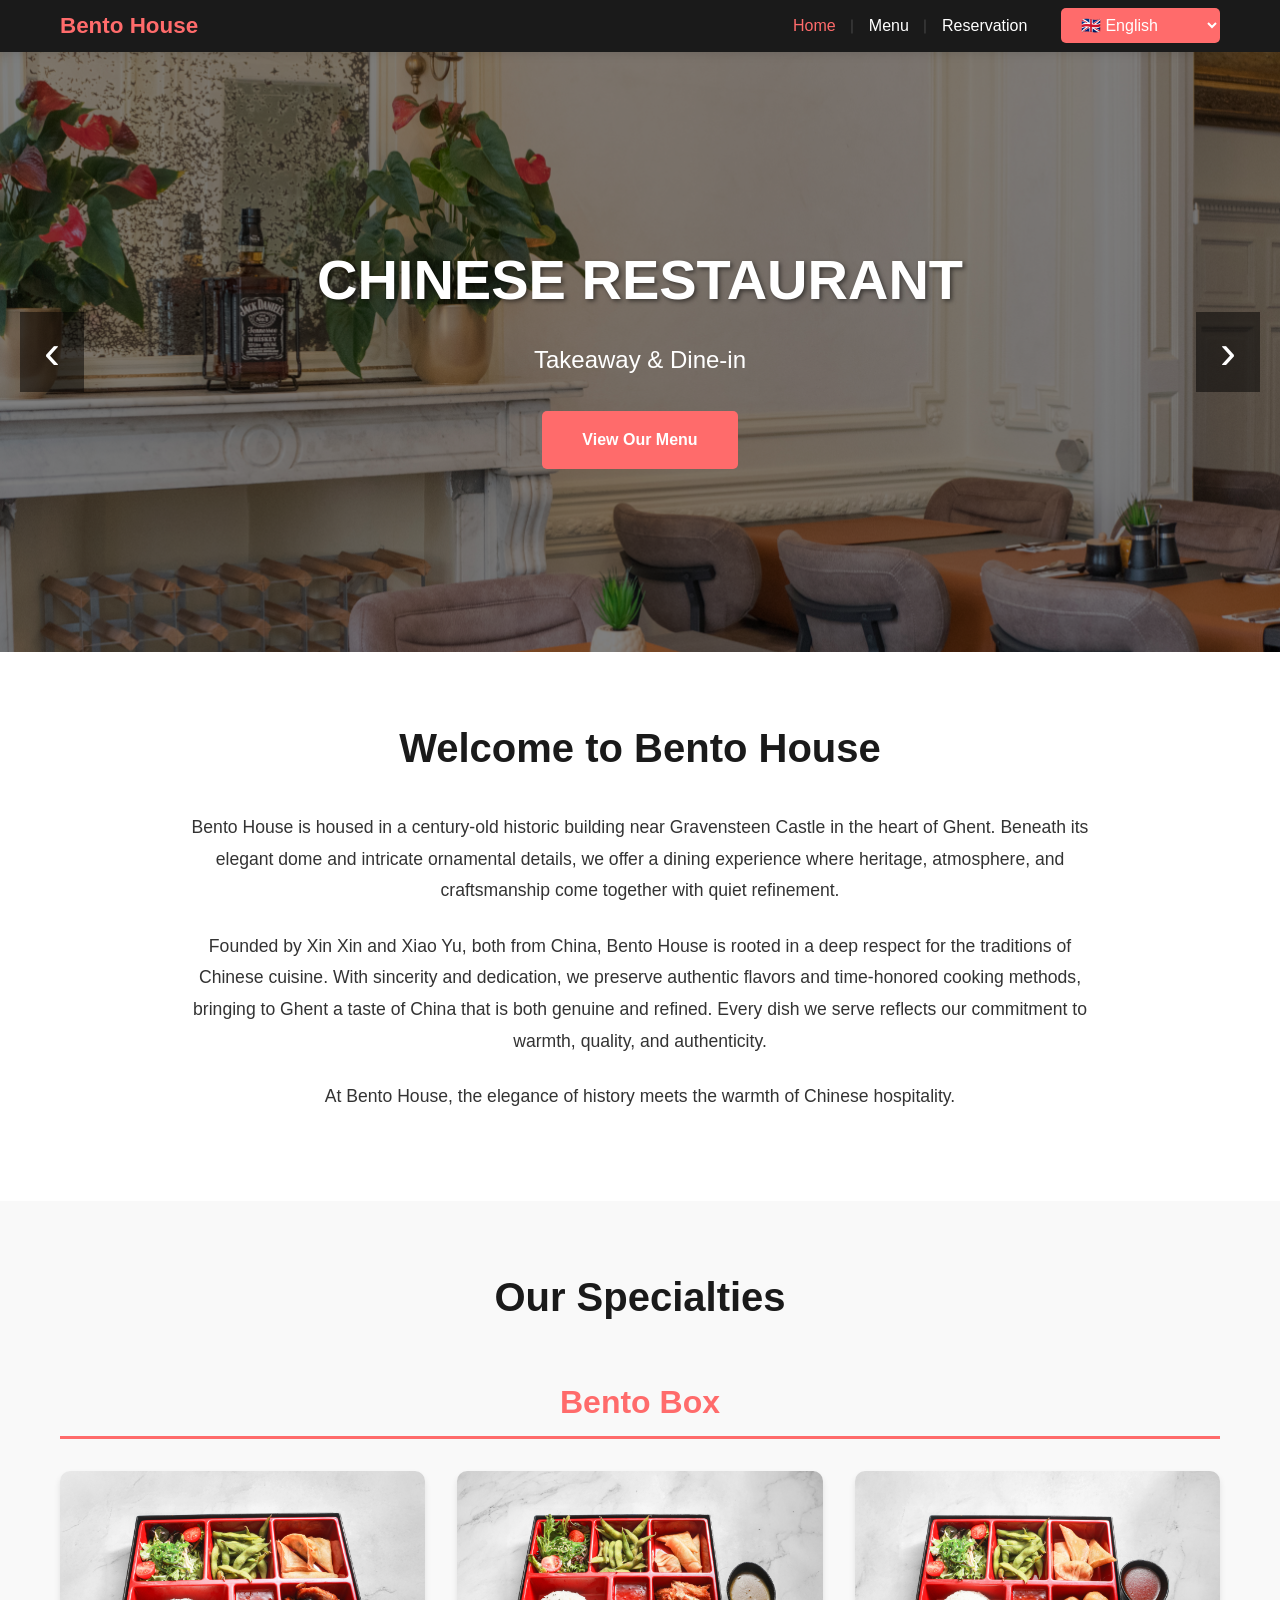
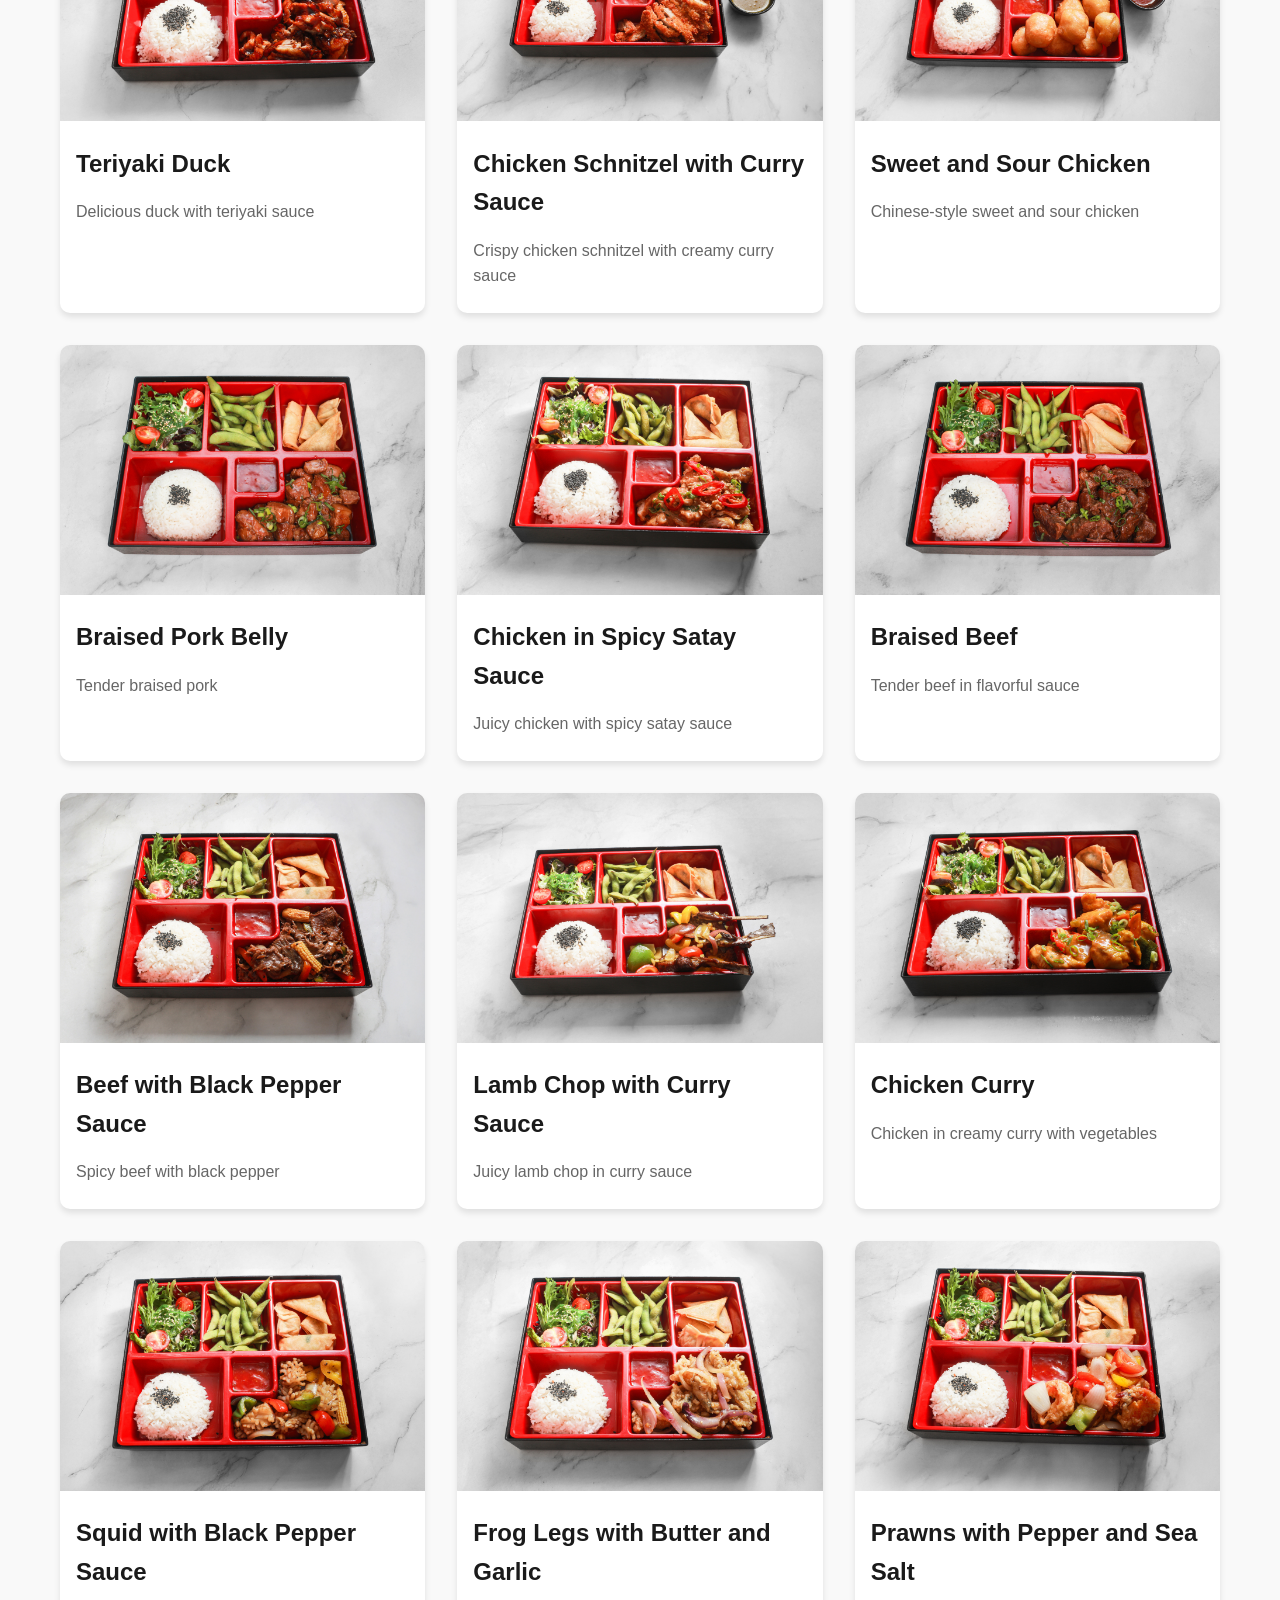
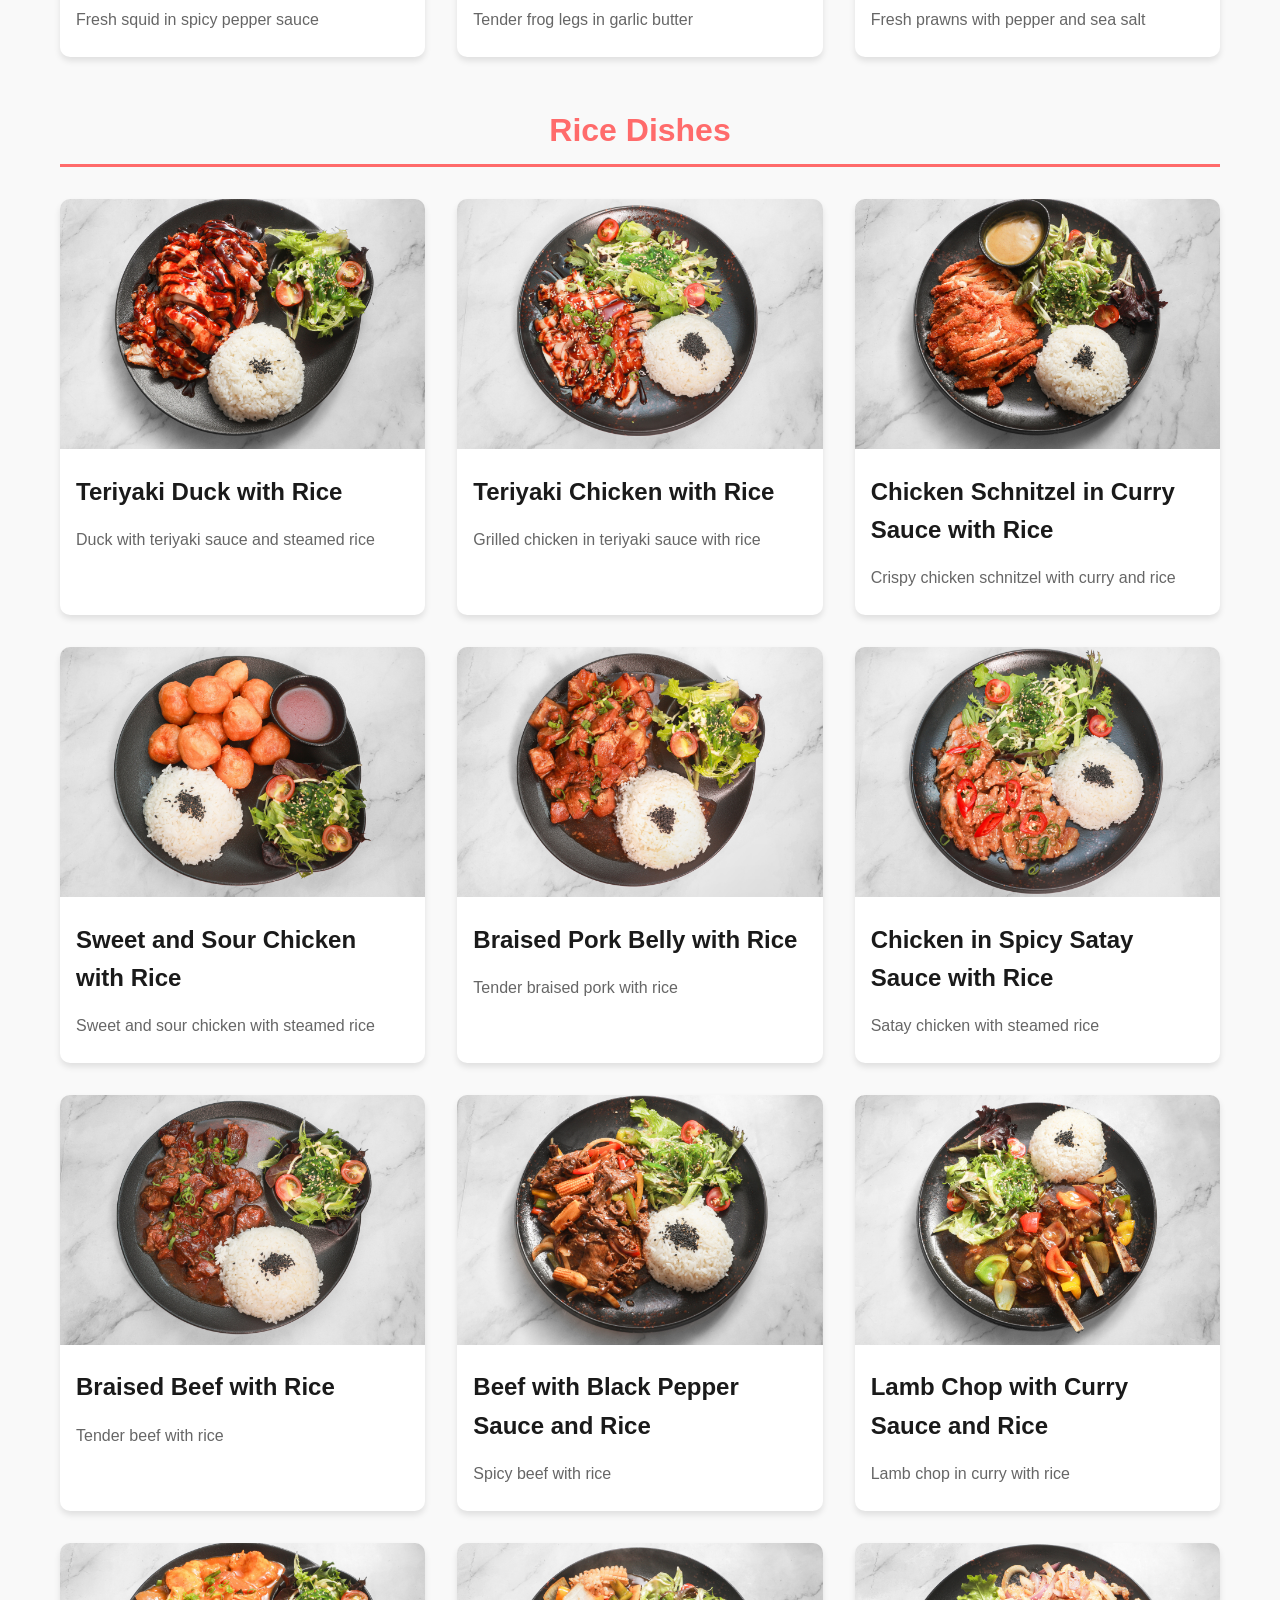
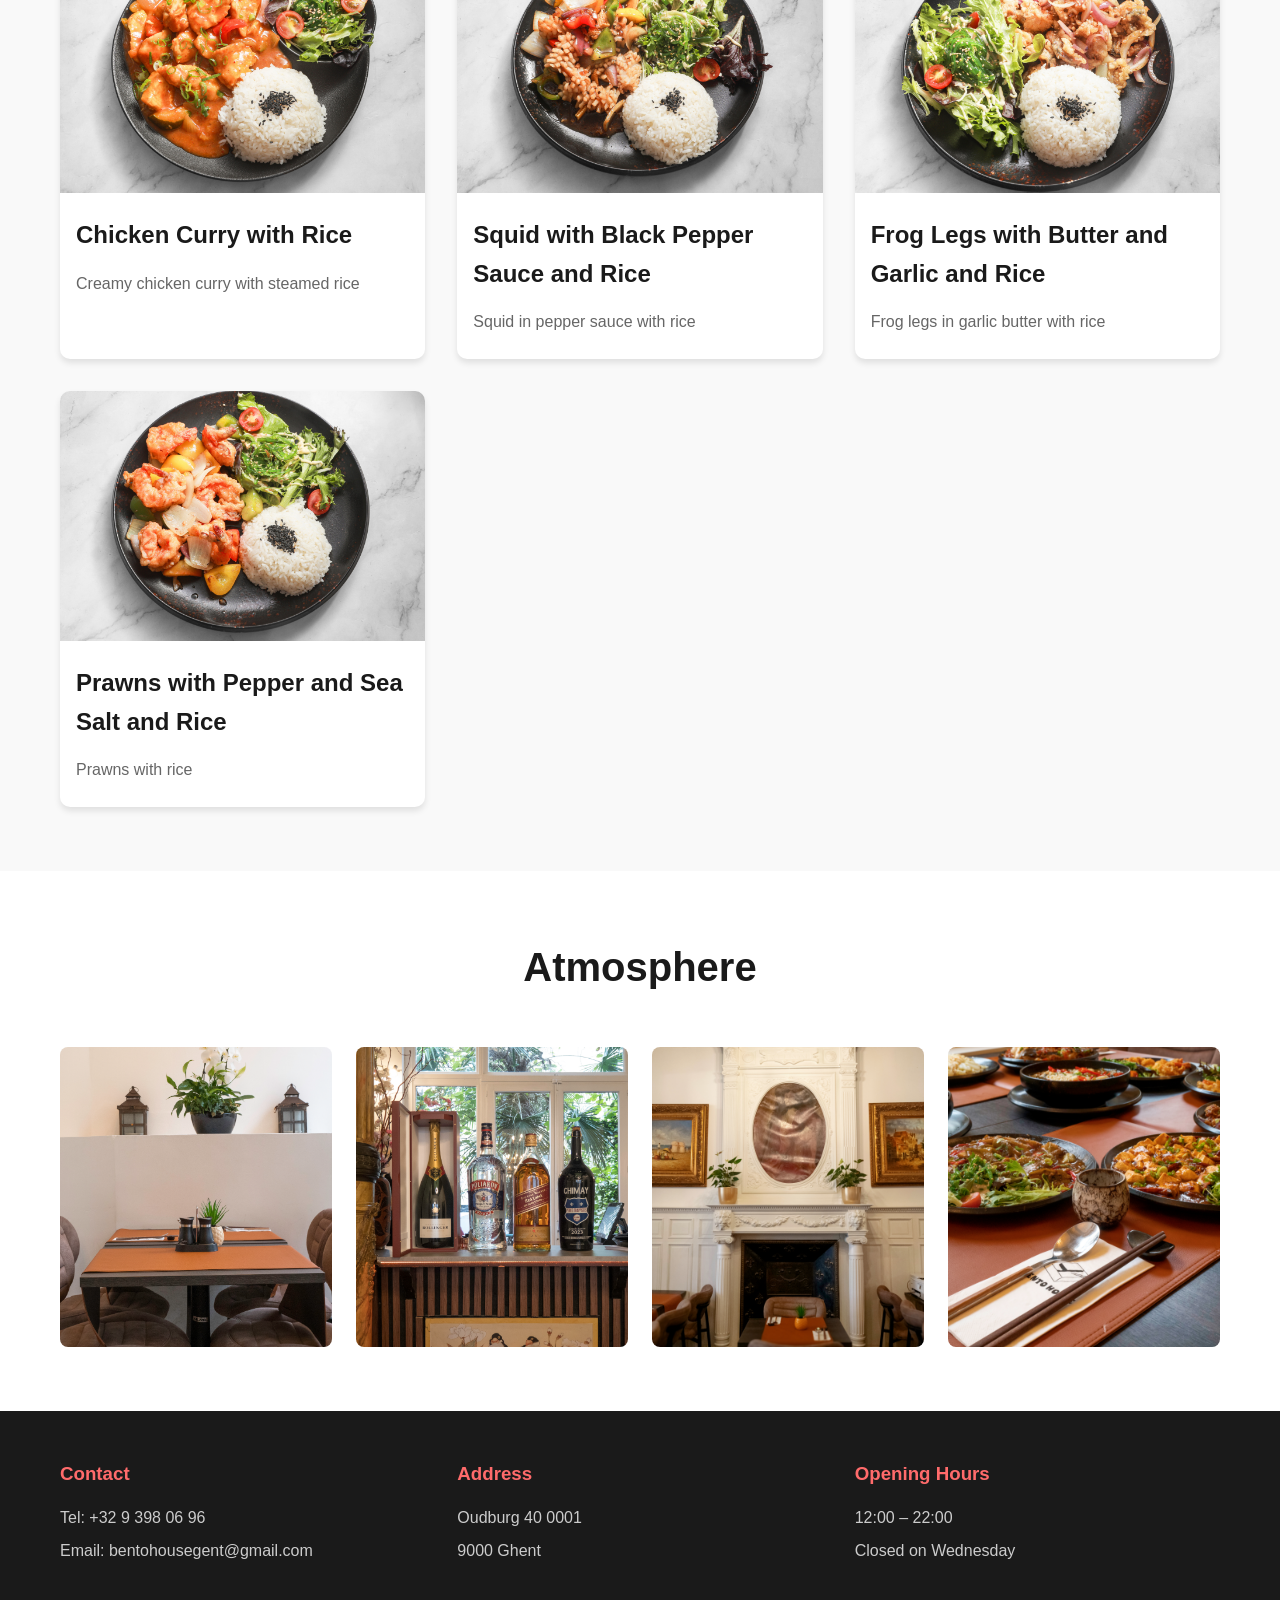
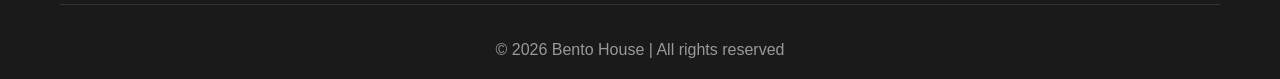
==== commit 0bbbb94f: "Update index pages" ====
--- a/index-en.html
+++ b/index-en.html
@@ -104,17 +104,14 @@
             <div class="container">
                 <h2>Welcome to Bento House</h2>
                 <p>
-                    Bento House is a restaurant where everything revolves around passion for food. 
-                    We work with fresh products and can therefore adjust the ingredients in the dishes 
-                    according to your needs. In the restaurant you can enjoy refined Chinese cuisine. 
-                    Whether it's a romantic dinner for two, a family dinner or a business meeting, 
-                    you can come to us.
-                </p>
+                   Bento House is housed in a century-old historic building near Gravensteen Castle in the heart of Ghent. Beneath its elegant dome and intricate ornamental details, we offer a dining experience where heritage, atmosphere, and craftsmanship come together with quiet refinement.</p>
+
                 <p>
-                    With extensive experience both in the kitchen and in the dining room, we will take care of you 
-                    down to the smallest details so that you not only leave with a full stomach but also 
-                    with a happy feeling.
-                </p>
+                    Founded by Xin Xin and Xiao Yu, both from China, Bento House is rooted in a deep respect for the traditions of Chinese cuisine. With sincerity and dedication, we preserve authentic flavors and time-honored cooking methods, bringing to Ghent a taste of China that is both genuine and refined. Every dish we serve reflects our commitment to warmth, quality, and authenticity.</p>
+
+                <p>
+                    At Bento House, the elegance of history meets the warmth of Chinese hospitality.</p>
+               
             </div>
         </section>
 
